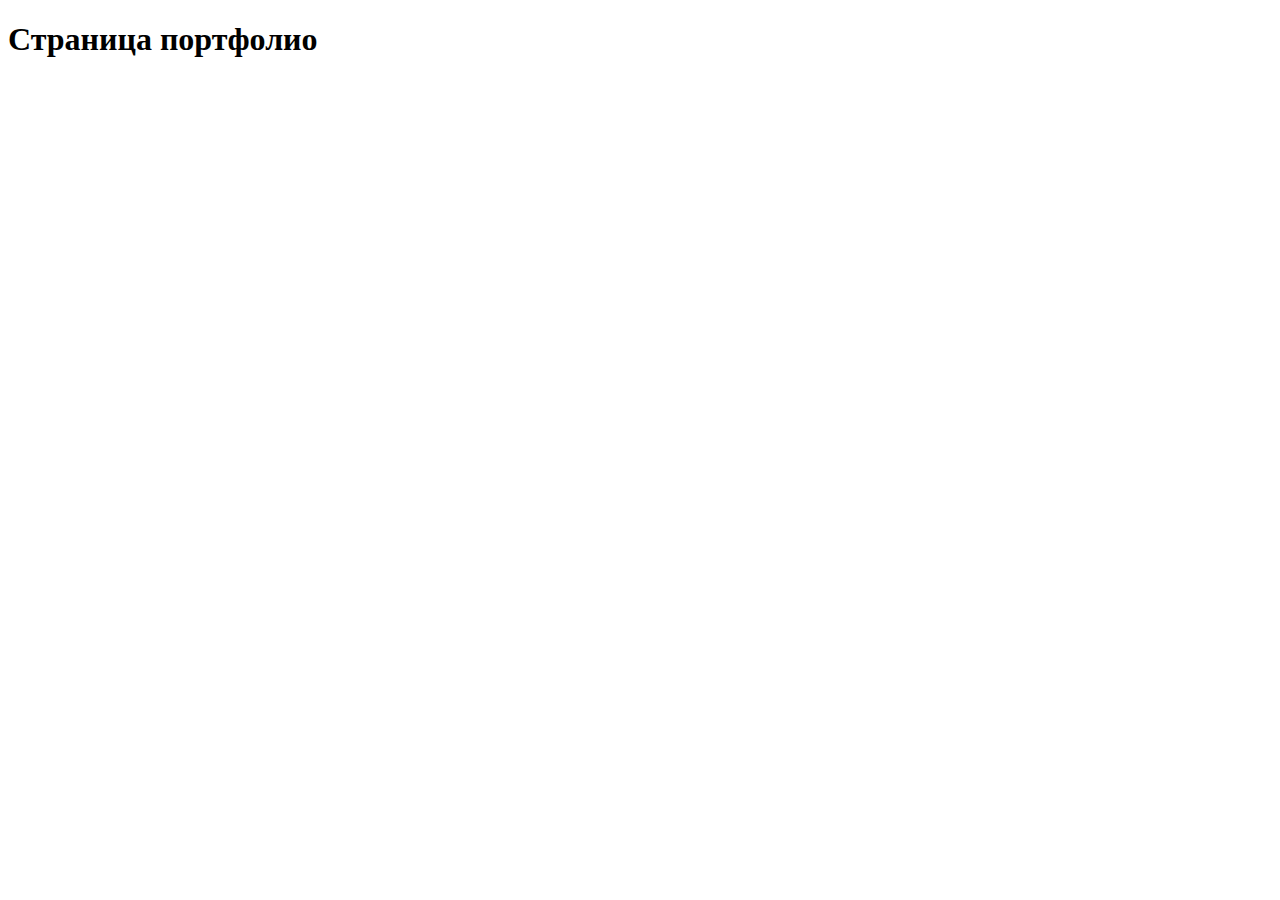
==== portfolio.html @ 4935b3ec "создает portfolio_html и добавляет img" ====
<!DOCTYPE html>
<html lang="en">
<head>
    <meta charset="UTF-8">
    <meta http-equiv="X-UA-Compatible" content="IE=edge">
    <meta name="viewport" content="width=, initial-scale=1.0">
    <title>Document</title>
</head>
<body>
    <h1>Страница портфолио</h1>
</body>
</html>
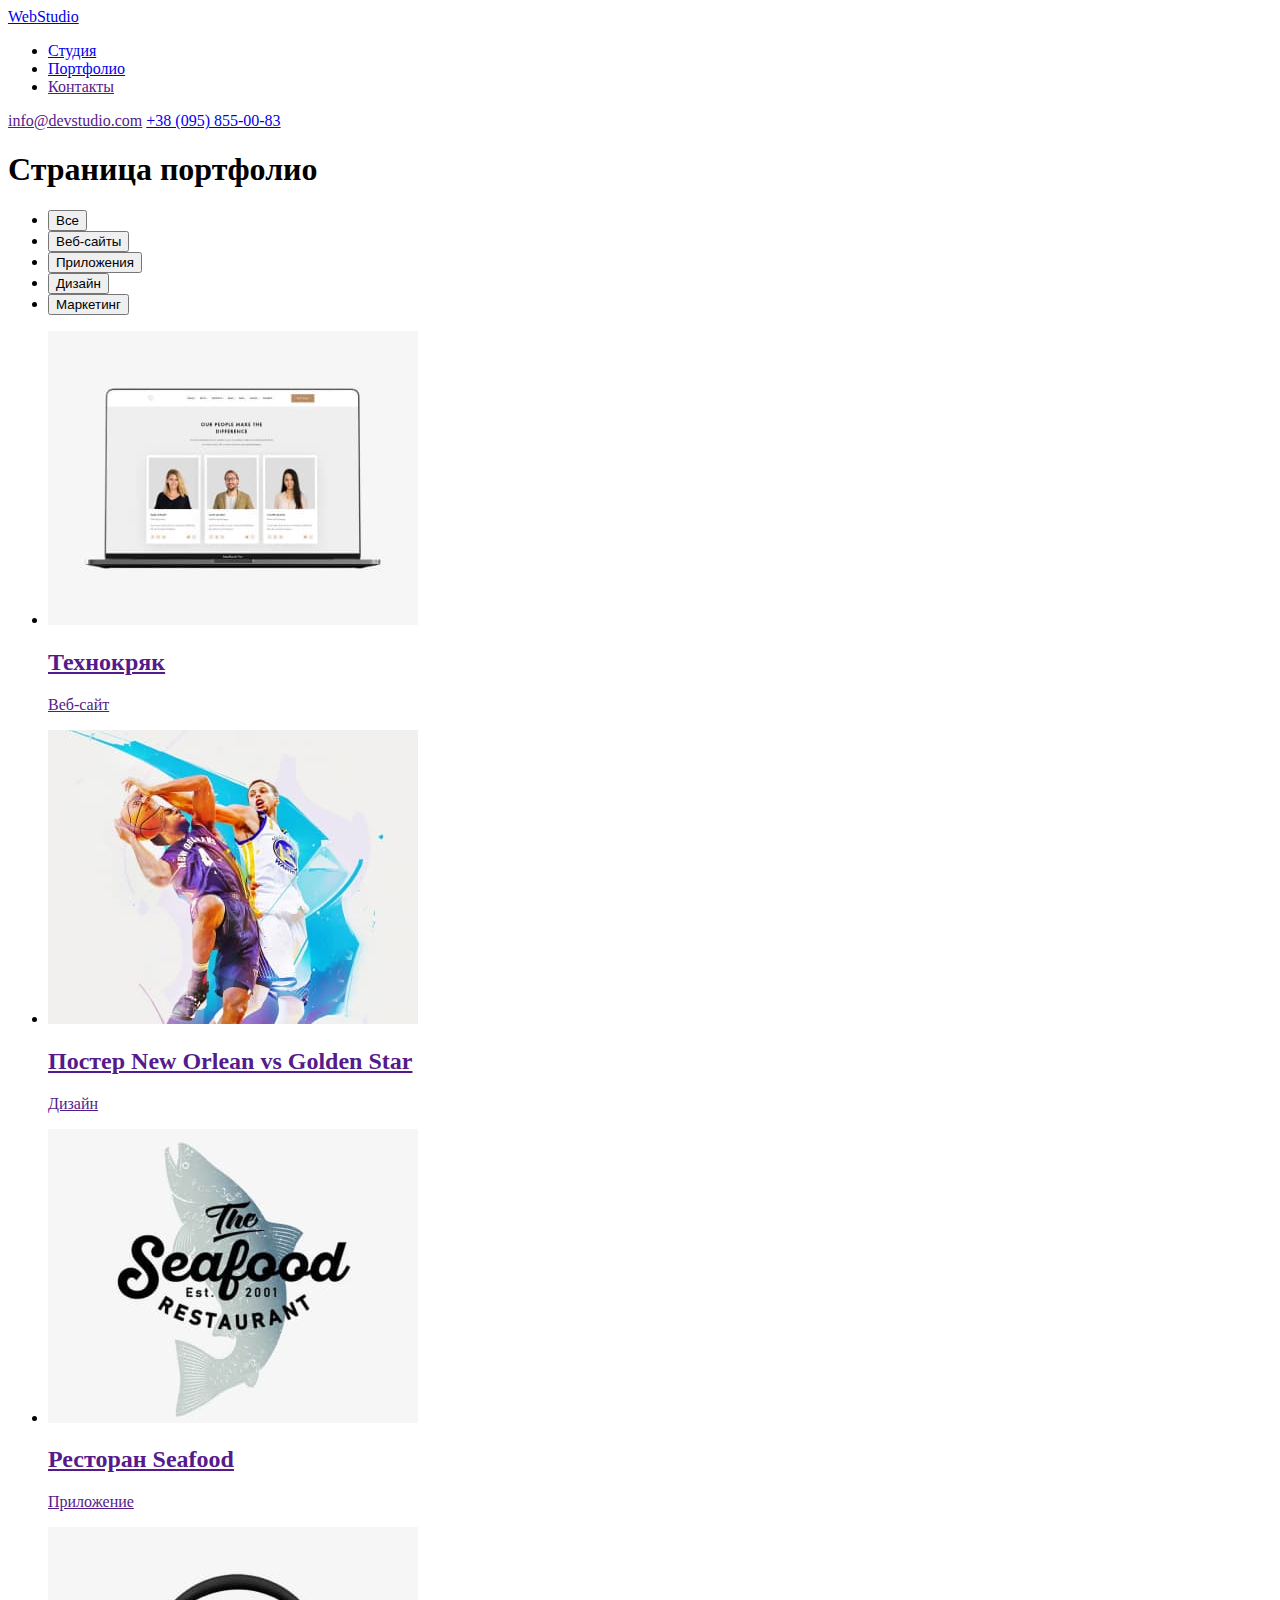
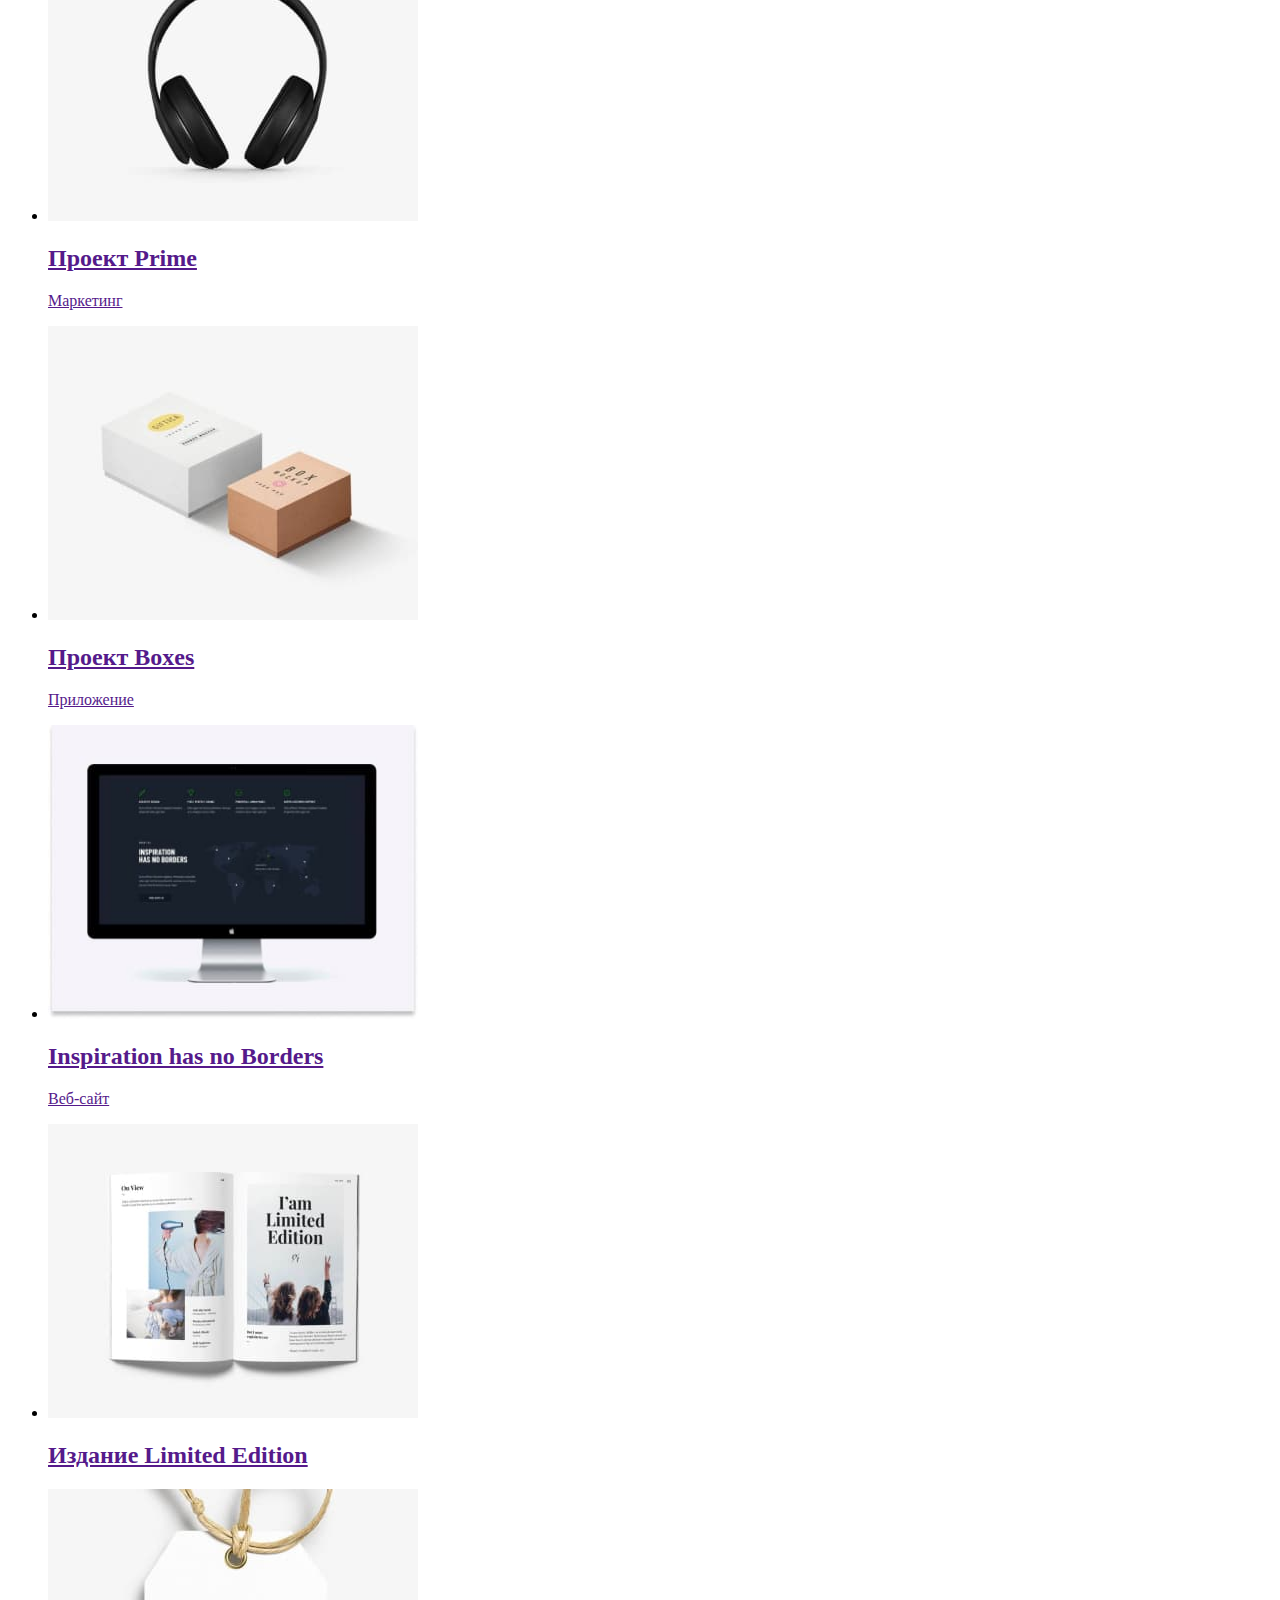
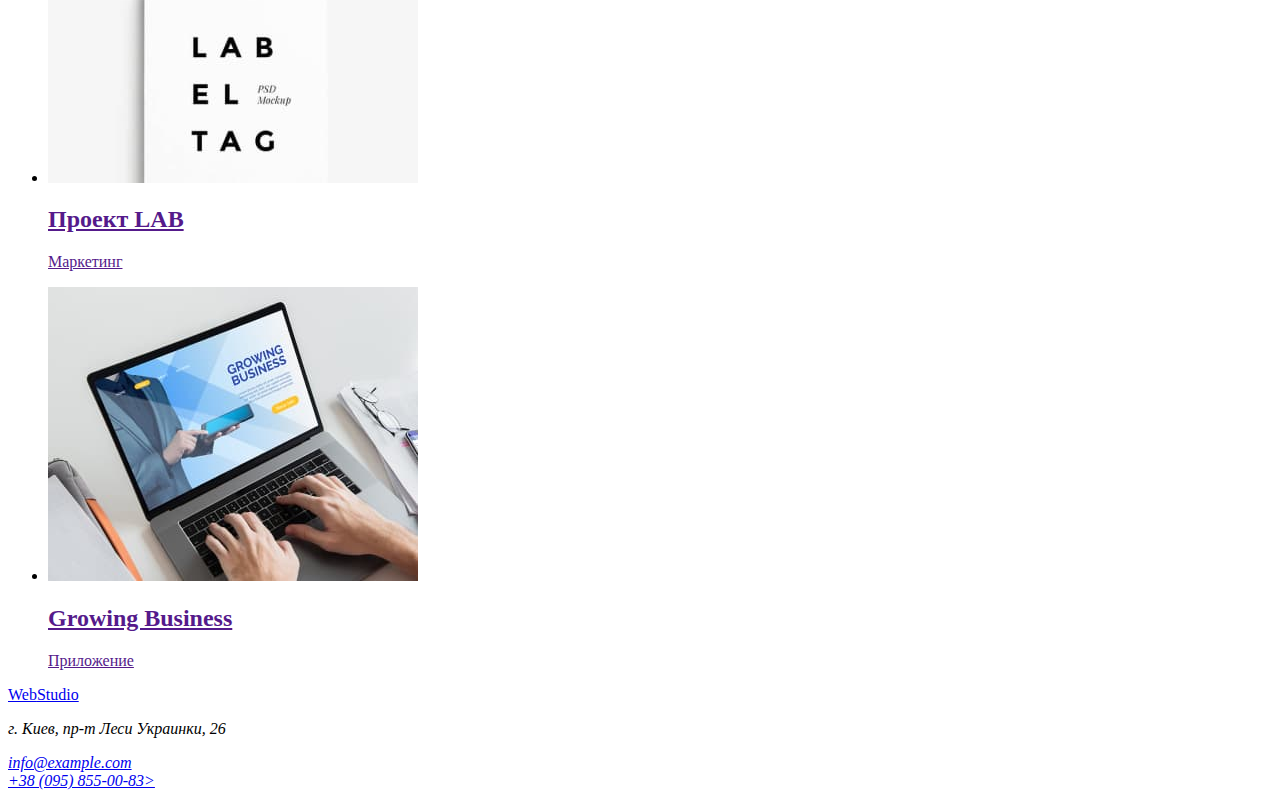
==== commit a251cc7c: "разметка портфолио" ====
--- a/portfolio.html
+++ b/portfolio.html
@@ -4,9 +4,110 @@
     <meta charset="UTF-8">
     <meta http-equiv="X-UA-Compatible" content="IE=edge">
     <meta name="viewport" content="width=, initial-scale=1.0">
-    <title>Document</title>
+    <title>Портфолио студии WebStudio</title>
 </head>
 <body>
+    <header>
+        <nav>
+            <a href="./index.html"> <span class="accent">Web</span>Studio</a>
+           <ul>
+            <li><a href="./index.html">Студия</a></li>
+            <li><a href="./portfolio.html">Портфолио</a></li>
+            <li><a href="">Контакты</a></li>
+           </ul> 
+        </nav>
+        <div>
+            <a href="">info@devstudio.com</a>
+            <a href="tel:+380958550083">+38 (095) 855-00-83</a>
+            </div> 
+    </header>
+
     <h1>Страница портфолио</h1>
+<ul>
+    <li><button>Все</button></li>
+    <li><button>Веб-сайты</button></li>
+    <li><button>Приложения</button></li>
+    <li><button>Дизайн</button></li>
+    <li><button>Маркетинг</button></li>
+</ul>
+
+<ul>
+    <li><a href=""> 
+        <img src="./images/portfolio/tehnokryk.jpeg" 
+        alt="" 
+        width="370" height="294"> 
+        <h2>Технокряк</h2>
+    <p>Веб-сайт</p>
+    <p></p>
+</a></li>
+    <li><a href=""> 
+        <img src="./images/portfolio/New_Orlean.jpeg" alt=""
+        width="370" height="294"> 
+        <h2>Постер New Orlean vs Golden Star</h2>
+    <p>Дизайн</p>
+    <p></p>
+</a></li>
+    <li><a href=""> 
+        <img src="./images/portfolio/seafood.jpeg" alt=""
+        width="370" height="294"> 
+        <h2>Ресторан Seafood</h2>
+    <p>Приложение</p>
+    <p></p>
+</a></li>
+    <li><a href=""> 
+        <img src="./images/portfolio/prime.jpeg" alt=""
+        width="370" height="294"> 
+        <h2>Проект Prime</h2>
+    <p>Маркетинг</p>
+    <p></p>
+</a></li>
+    <li><a href=""> 
+        <img src="./images/portfolio/boxses.jpeg" alt=""
+        width="370" height="294"> 
+        <h2>Проект Boxes</h2>
+    <p>Приложение</p>
+    <p></p>
+</a></li>
+    <li><a href=""> 
+        <img src="./images/portfolio/inspiration.jpeg" alt=""
+        width="370" height="294"> 
+        <h2>Inspiration has no Borders</h2>
+    <p>Веб-сайт</p>
+    <p></p>
+</a></li>
+    <li><a href=""> 
+        <img src="./images/portfolio/Limited_Edition.jpeg" alt=""
+        width="370" height="294"> 
+        <h2>Издание Limited Edition</h2>
+    <p></p>
+    <p></p>
+</a></li>
+    <li><a href=""> 
+        <img src="./images/portfolio/lab.jpeg" alt=""
+        width="370" height="294"> 
+        <h2>Проект LAB</h2>
+    <p>Маркетинг</p>
+    <p></p>
+</a></li>
+    <li><a href=""> 
+        <img src="./images/portfolio/Growing_Busines.jpeg" alt=""
+        width="370" height="294"> 
+        <h2>Growing Business</h2>
+    <p>Приложение</p>
+    <p></p>
+</a></li>
+</ul>
+
+    <!--Футер с адресным блоком-->
+<footer>
+    <div>
+    <a href="./index.html"><span class="accent"> Web</span>Studio</a>
+    <address>
+        <p>г. Киев, пр-т Леси Украинки, 26 <br></p>
+    <a href="mailto:info@example.com">info@example.com</a> <br>
+    <a href="tel:+380958550083">+38 (095) 855-00-83></a>
+</address>
+</div>
+</footer>
 </body>
 </html>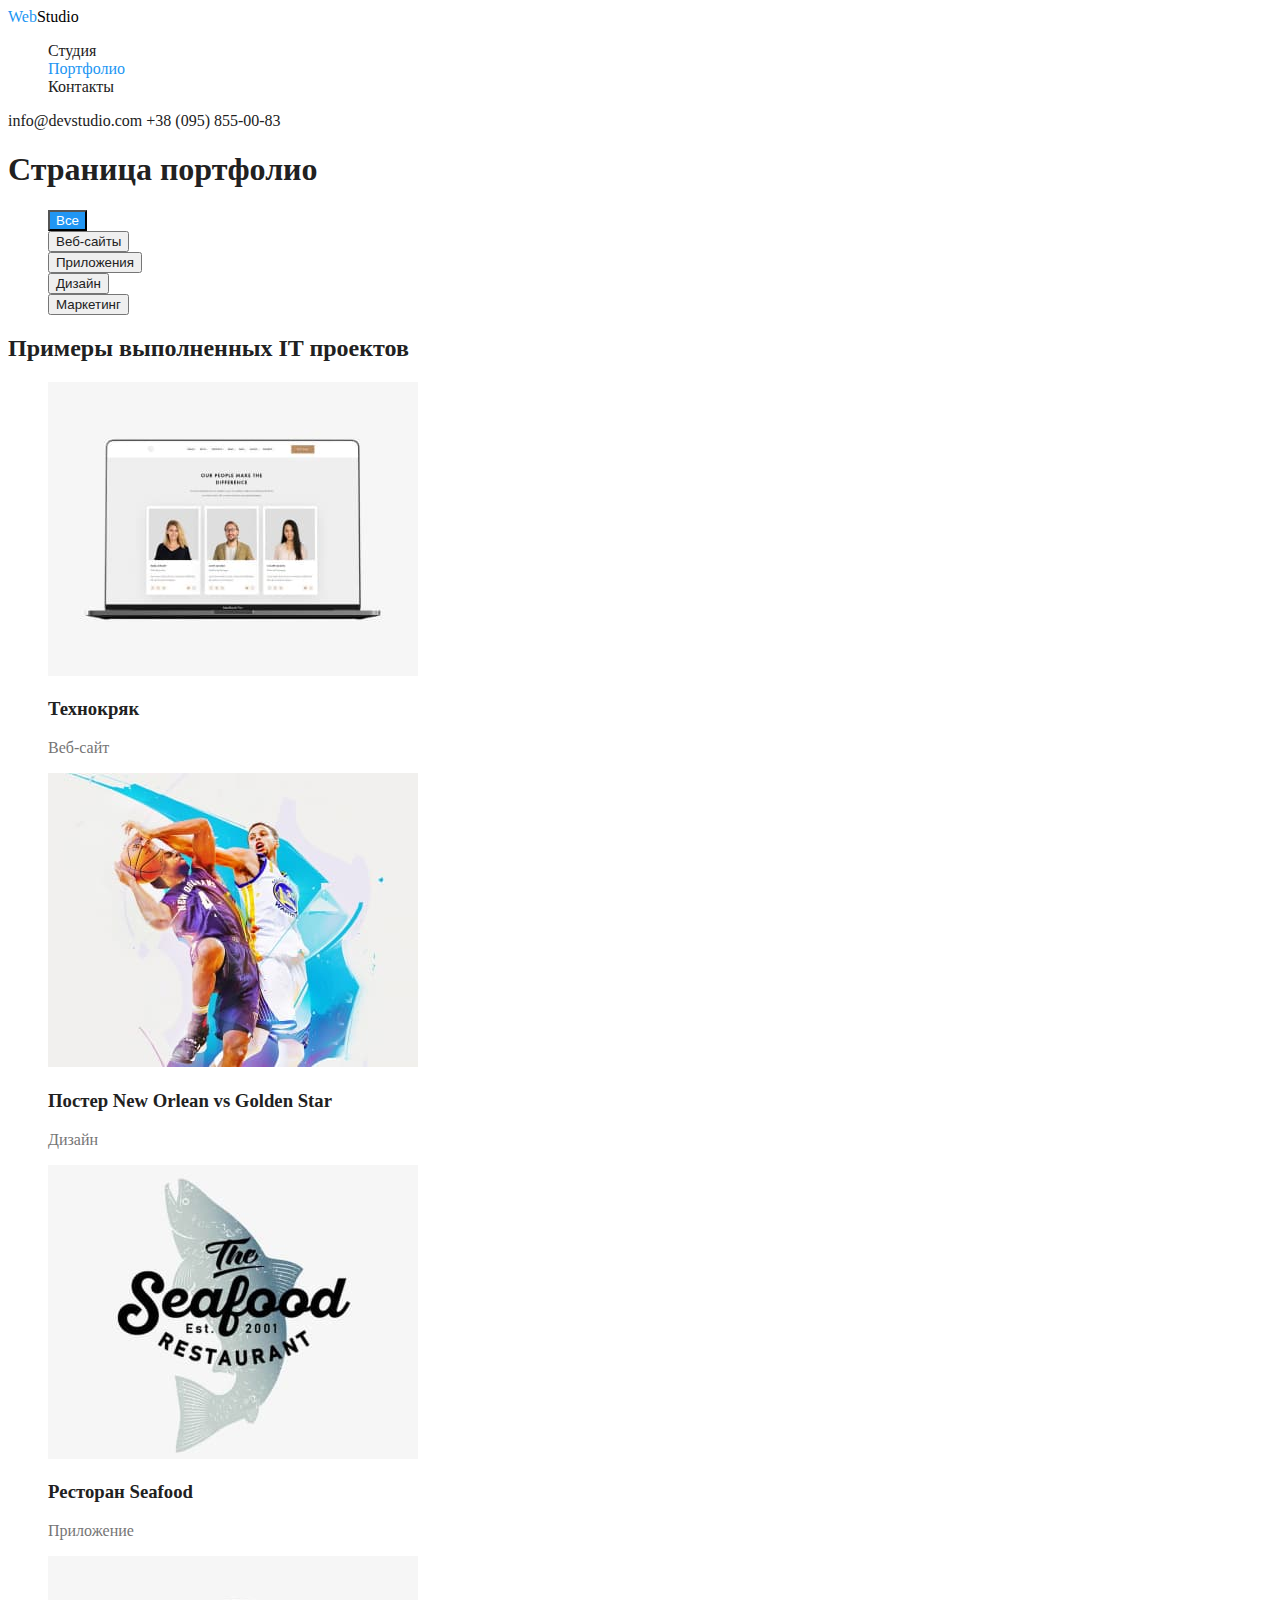
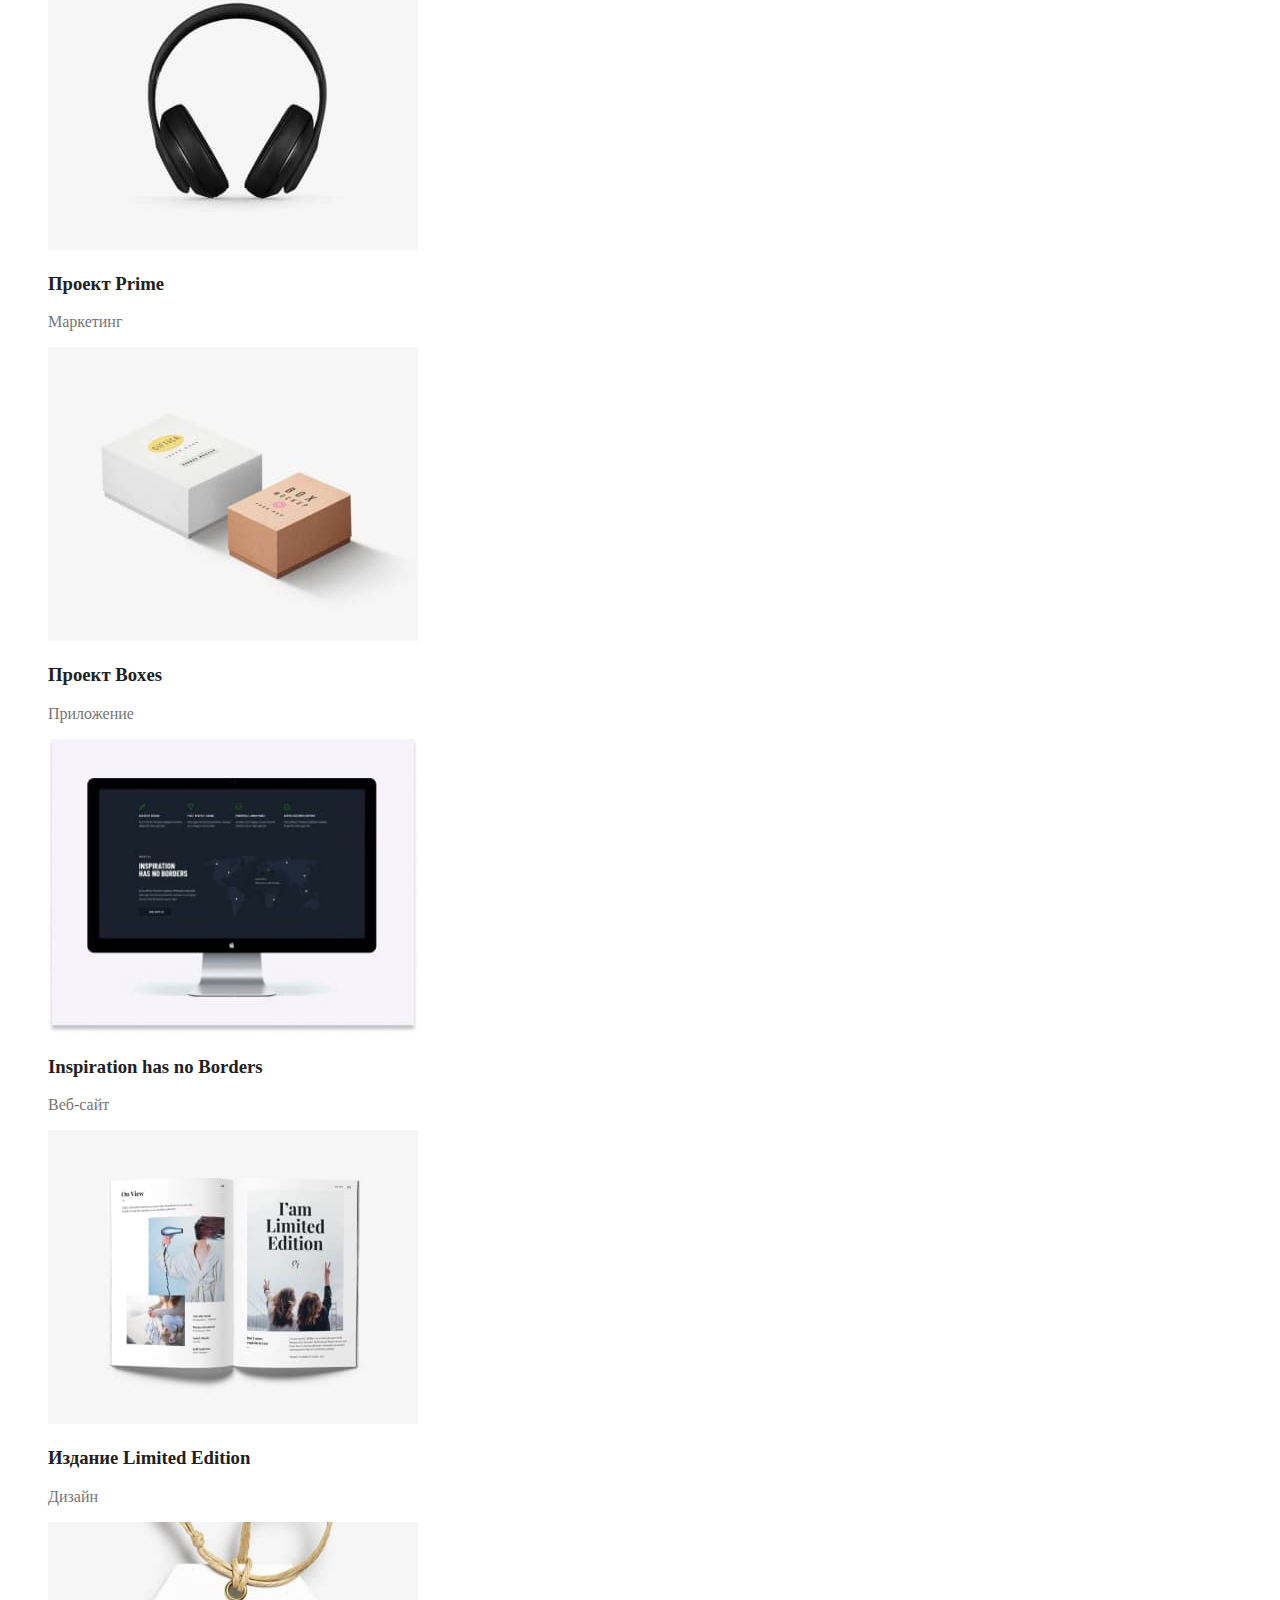
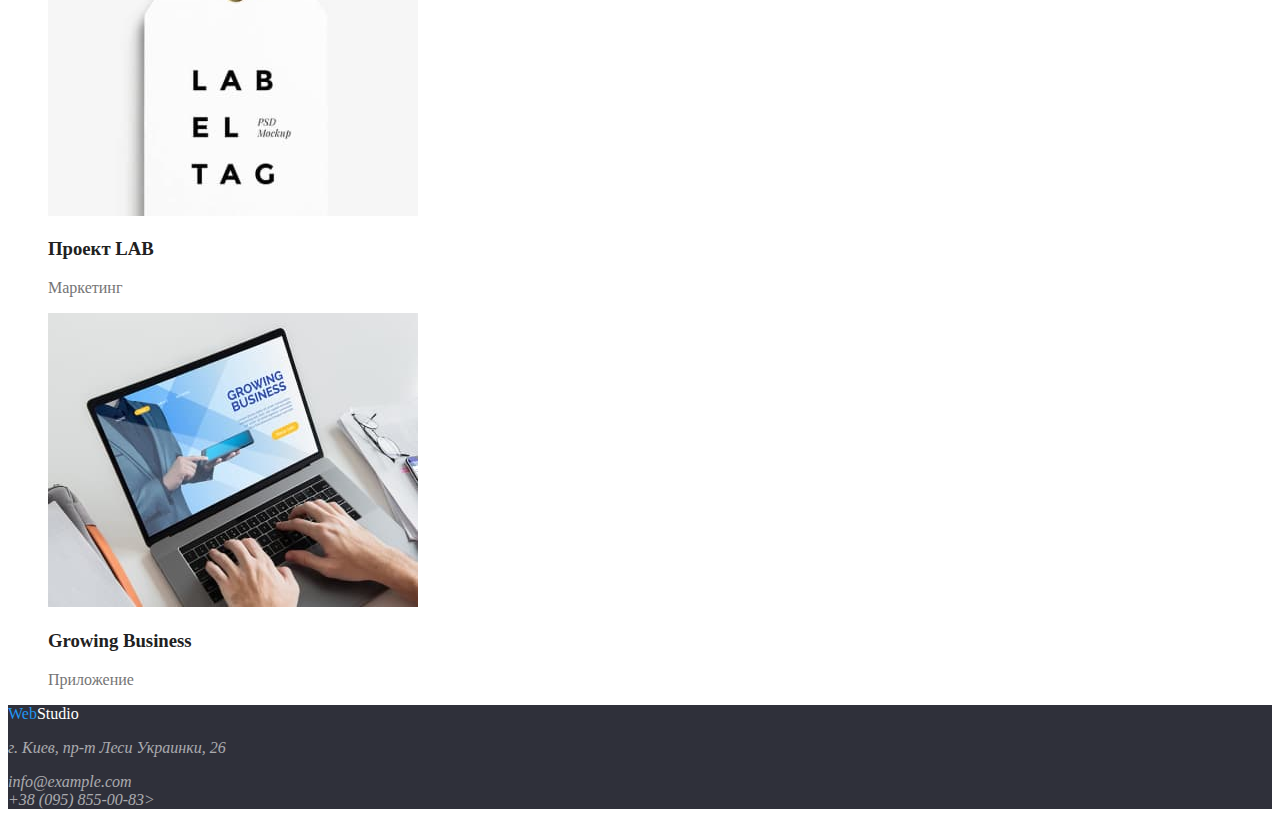
==== commit d4e55133: "Классы и цвет" ====
--- a/portfolio.html
+++ b/portfolio.html
@@ -5,107 +5,108 @@
     <meta http-equiv="X-UA-Compatible" content="IE=edge">
     <meta name="viewport" content="width=, initial-scale=1.0">
     <title>Портфолио студии WebStudio</title>
+    <link rel="stylesheet" href="./css/styles.css">
 </head>
 <body>
-    <header>
-        <nav>
-            <a href="./index.html"> <span class="accent">Web</span>Studio</a>
-           <ul>
-            <li><a href="./index.html">Студия</a></li>
-            <li><a href="./portfolio.html">Портфолио</a></li>
-            <li><a href="">Контакты</a></li>
+    <header class="page-hader">
+        <nav class="site-nav">
+            <a href="./index.html" class="logo"> <span>Web</span>Studio</a>
+           <ul class="site-nav list">
+            <li><a href="./index.html" class="link">Студия</a></li>
+            <li><a href="./portfolio.html" class="link current">Портфолио</a></li>
+            <li><a href="" class="link">Контакты</a></li>
            </ul> 
         </nav>
-        <div>
-            <a href="">info@devstudio.com</a>
-            <a href="tel:+380958550083">+38 (095) 855-00-83</a>
+        <div class="address-nav">
+            <a href="" class="link">info@devstudio.com</a>
+            <a href="tel:+380958550083" class="link">+38 (095) 855-00-83</a>
             </div> 
     </header>
-
+<section class="section">
     <h1>Страница портфолио</h1>
-<ul>
-    <li><button>Все</button></li>
-    <li><button>Веб-сайты</button></li>
-    <li><button>Приложения</button></li>
-    <li><button>Дизайн</button></li>
-    <li><button>Маркетинг</button></li>
+<ul class="filter list">
+    <li><button class="button primary">Все</button></li>
+    <li><button class="button">Веб-сайты</button></li>
+    <li><button class="button">Приложения</button></li>
+    <li><button class="button">Дизайн</button></li>
+    <li><button class="button">Маркетинг</button></li>
 </ul>
-
-<ul>
+<h2>Примеры выполненных IT проектов</h2>
+<ul class="portfolio list">
     <li><a href=""> 
         <img src="./images/portfolio/tehnokryk.jpeg" 
         alt="" 
         width="370" height="294"> 
-        <h2>Технокряк</h2>
+        <h3>Технокряк</h3>
     <p>Веб-сайт</p>
     <p></p>
 </a></li>
     <li><a href=""> 
         <img src="./images/portfolio/New_Orlean.jpeg" alt=""
         width="370" height="294"> 
-        <h2>Постер New Orlean vs Golden Star</h2>
+        <h3>Постер New Orlean vs Golden Star</h3>
     <p>Дизайн</p>
     <p></p>
 </a></li>
     <li><a href=""> 
         <img src="./images/portfolio/seafood.jpeg" alt=""
         width="370" height="294"> 
-        <h2>Ресторан Seafood</h2>
+        <h3>Ресторан Seafood</h3>
     <p>Приложение</p>
     <p></p>
 </a></li>
     <li><a href=""> 
         <img src="./images/portfolio/prime.jpeg" alt=""
         width="370" height="294"> 
-        <h2>Проект Prime</h2>
+        <h3>Проект Prime</h3>
     <p>Маркетинг</p>
     <p></p>
 </a></li>
     <li><a href=""> 
         <img src="./images/portfolio/boxses.jpeg" alt=""
         width="370" height="294"> 
-        <h2>Проект Boxes</h2>
+        <h3>Проект Boxes</h3>
     <p>Приложение</p>
     <p></p>
 </a></li>
     <li><a href=""> 
         <img src="./images/portfolio/inspiration.jpeg" alt=""
         width="370" height="294"> 
-        <h2>Inspiration has no Borders</h2>
+        <h3>Inspiration has no Borders</h3>
     <p>Веб-сайт</p>
     <p></p>
 </a></li>
     <li><a href=""> 
         <img src="./images/portfolio/Limited_Edition.jpeg" alt=""
         width="370" height="294"> 
-        <h2>Издание Limited Edition</h2>
-    <p></p>
+        <h3>Издание Limited Edition</h3>
+    <p>Дизайн</p>
     <p></p>
 </a></li>
     <li><a href=""> 
         <img src="./images/portfolio/lab.jpeg" alt=""
         width="370" height="294"> 
-        <h2>Проект LAB</h2>
+        <h3>Проект LAB</h3>
     <p>Маркетинг</p>
     <p></p>
 </a></li>
     <li><a href=""> 
         <img src="./images/portfolio/Growing_Busines.jpeg" alt=""
         width="370" height="294"> 
-        <h2>Growing Business</h2>
+        <h3>Growing Business</h3>
     <p>Приложение</p>
     <p></p>
 </a></li>
 </ul>
-
+</section>
     <!--Футер с адресным блоком-->
-<footer>
+<footer class="page-footer">
     <div>
-    <a href="./index.html"><span class="accent"> Web</span>Studio</a>
-    <address>
-        <p>г. Киев, пр-т Леси Украинки, 26 <br></p>
-    <a href="mailto:info@example.com">info@example.com</a> <br>
-    <a href="tel:+380958550083">+38 (095) 855-00-83></a>
+    <a href="./index.html" class="revers-logo"><span> Web</span>Studio</a>
+    <address class="address-footer">
+        <p class="footer-link">г. Киев, пр-т Леси Украинки, 26 <br></p>
+    <a href="mailto:info@example.com" class="footer-link">info@example.com</a> <br>
+    <a href="tel:+380958550083" class="footer-link">+38 (095) 855-00-83></a>
 </address>
 </div>
 </footer>
--- a/css/styles.css
+++ b/css/styles.css
@@ -0,0 +1,114 @@
+/*Стили цвета*/
+
+:root {
+    --secondary-text-color: #757575;
+    --primary-text-color: #212121;
+    --transparent-text: rgba(255, 255, 255, 0.6);
+    --accent-color: #2196F3;
+    --logo-text-color: #000000;
+    --primary-white-color: #ffffff;
+    --background-color: #2F303A;
+    --background-color-secondsry: #F5F4FA;
+  }
+
+body {
+    background-color: var(--primary-white-color);
+    color: var(--primary-text-color);
+  }
+
+  .logo {
+    color: var(--logo-text-color);
+  }
+  
+  .revers-logo {
+    color: var(--primary-white-color);
+    background-color: var(--background-color);
+  }
+
+  .logo:hover {
+    color: var(--accent-color);
+  }
+
+  .logo span {color: var(--accent-color);}
+  .revers-logo span {color: var(--accent-color);}
+
+/*Site-nav* *address-nav*/
+
+.site-nav .link:hover, 
+.site-nav .link:focus,
+.address-nav .link:hover,
+.address-nav .link:focus{
+color: var(--accent-color);
+}
+
+.site-nav .link.current,
+.address-nav .link.current{
+    color: var(--accent-color);  
+}
+
+.site-nav .link,
+.address-nav .link
+  {color: var(--primary-text-color);}
+  
+/*Футер*/
+.page-footer {
+    background-color: var(--background-color);
+}
+.footer-link {
+    color: var( --transparent-text);
+}
+
+/* Формат списков и ссылок */
+.list {list-style: none;}
+a {text-decoration: none;}
+
+/*Секция Герой*/
+.hero {
+    background-color: var(--background-color);
+}
+.hero-title {
+    color: var(--primary-white-color);
+    text-transform: uppercase;
+}
+
+/*Button*/
+.button.primary {
+    color: var(--primary-white-color);
+    background-color: var(--accent-color);
+}
+
+.button {
+    color: var(--background-color-secondsry);
+    color: var(--primary-text-color);
+}
+
+.button :hover,
+.button :focus,
+.button :active {
+    color: var(--primary-white-color);
+    background-color: var(--accent-color);
+}
+
+/*Секции*/
+.section-title {
+    color: var(--primary-text-color);
+  }
+  
+.benefits-list h3 {
+    color: var(--primary-text-color);
+    text-transform: uppercase;
+}
+.benefits-list p {
+    color: var(--secondary-text-color);
+}
+
+.section h3 {
+color: var(--primary-text-color);
+}
+.section p {
+color: var(--secondary-text-color);
+}
+
+.section a:hover {
+    background-color: var(--background-color-secondsry);
+}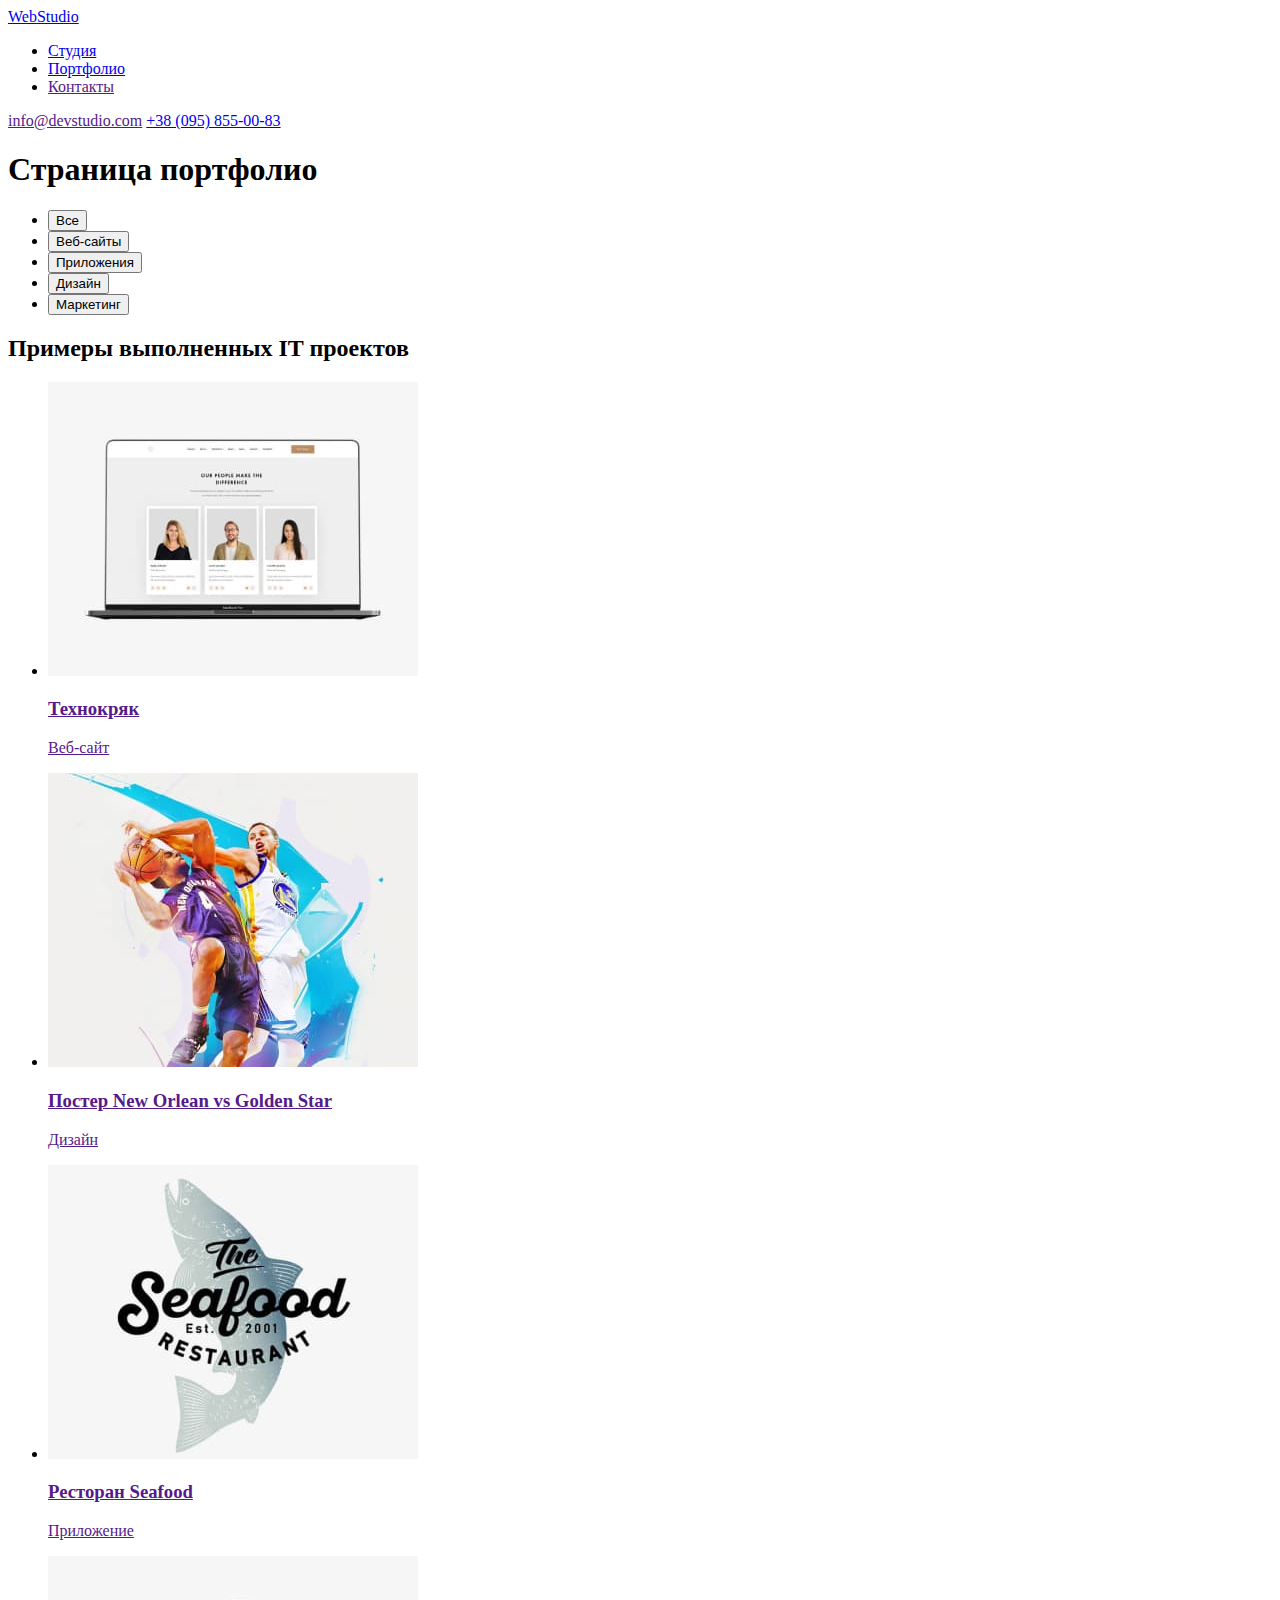
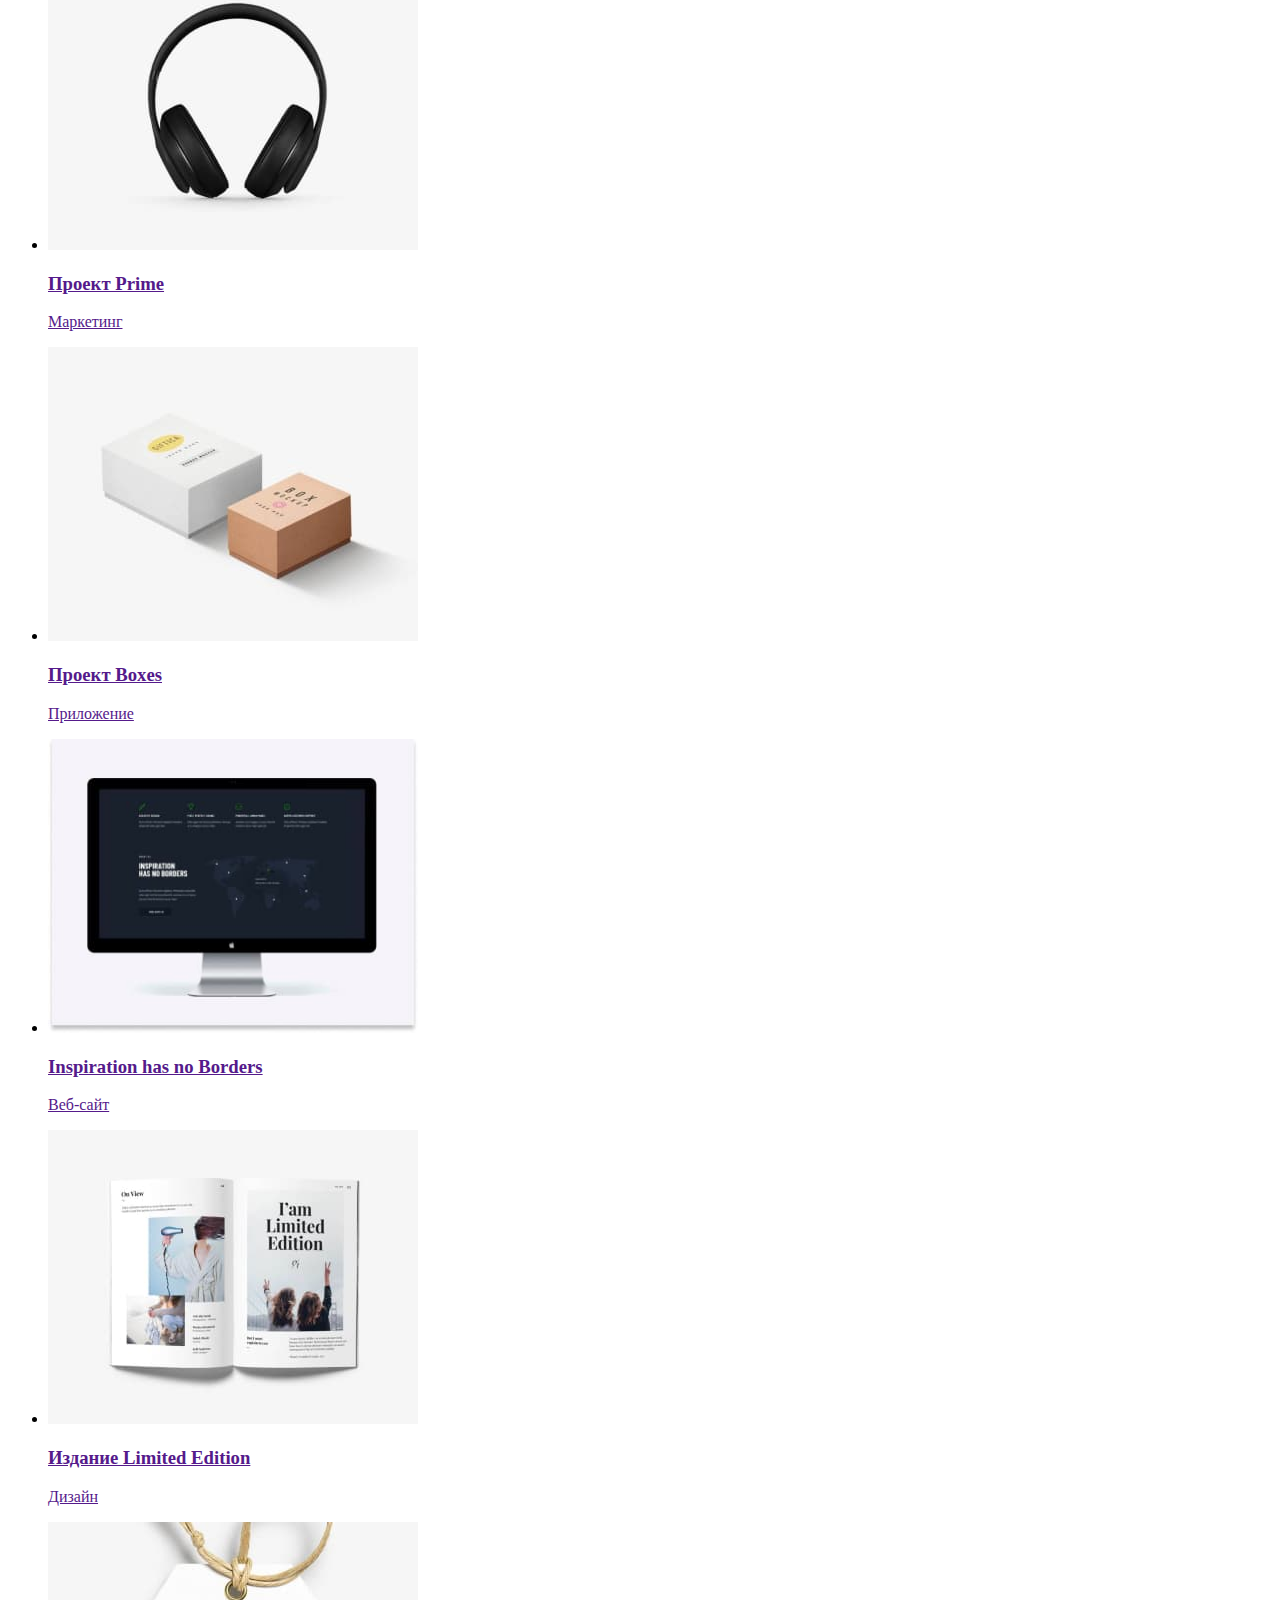
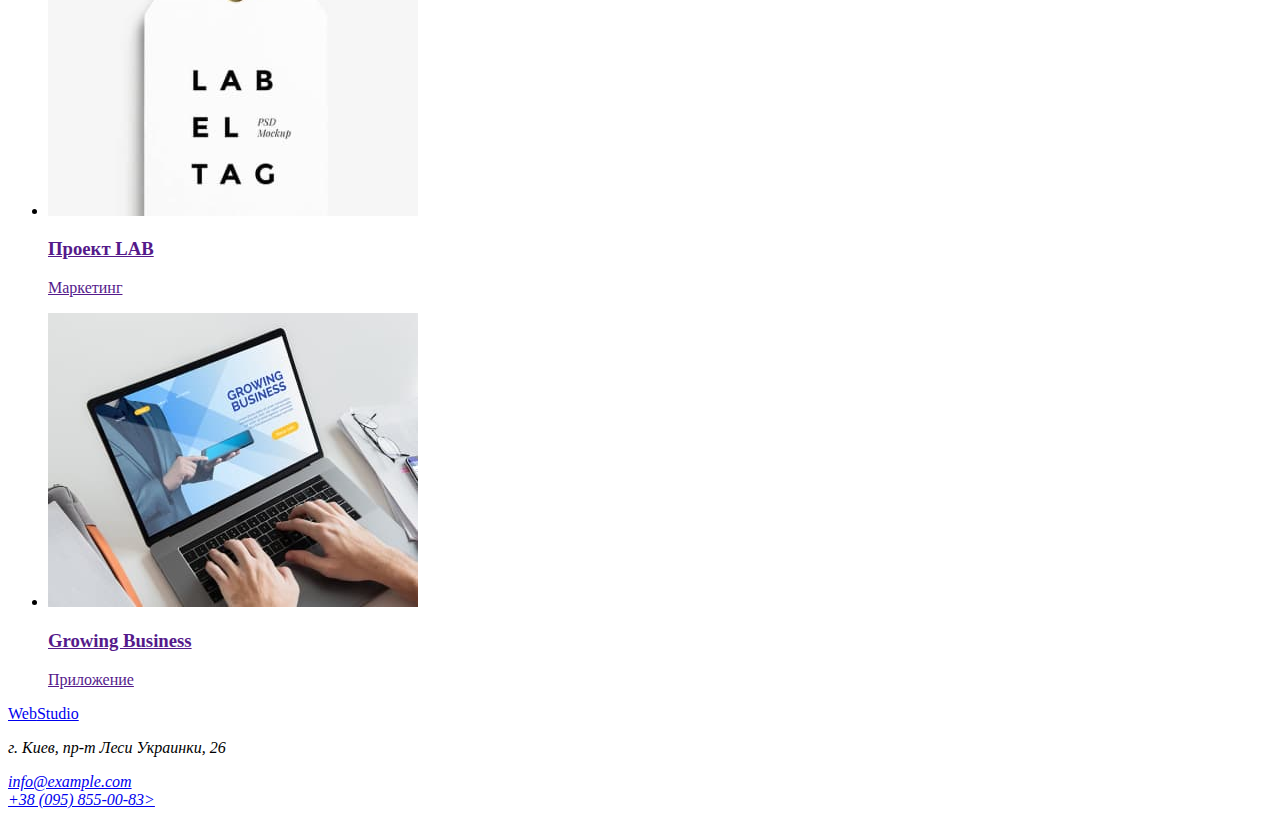
==== commit 0453932c: "подключила шрифты" ====
--- a/portfolio.html
+++ b/portfolio.html
@@ -5,7 +5,9 @@
     <meta http-equiv="X-UA-Compatible" content="IE=edge">
     <meta name="viewport" content="width=, initial-scale=1.0">
     <title>Портфолио студии WebStudio</title>
-    <link rel="stylesheet" href="./css/styles.css">
+    <link 
+    href="https://fonts.googleapis.com/css2?family=Raleway:wght@700&family=Roboto:wght@400;500;700;900&display=swap"
+    rel="stylesheet" href="./css/styles.css">
 </head>
 <body>
     <header class="page-hader">
@@ -22,6 +24,7 @@
             <a href="tel:+380958550083" class="link">+38 (095) 855-00-83</a>
             </div> 
     </header>
+<main>
 <section class="section">
     <h1>Страница портфолио</h1>
 <ul class="filter list">
@@ -99,6 +102,7 @@
 </a></li>
 </ul>
 </section>
+</main>
     <!--Футер с адресным блоком-->
 <footer class="page-footer">
     <div>
--- a/css/styles.css
+++ b/css/styles.css
@@ -8,16 +8,19 @@
     --logo-text-color: #000000;
     --primary-white-color: #ffffff;
     --background-color: #2F303A;
-    --background-color-secondsry: #F5F4FA;
+    --background-color-secondary: #F5F4FA;
   }
 
 body {
     background-color: var(--primary-white-color);
     color: var(--primary-text-color);
+
+    font-family: Roboto, sans-serif;
   }
 
   .logo {
     color: var(--logo-text-color);
+    font-family: Raleway,sans-serif;
   }
   
   .revers-logo {
@@ -78,8 +81,8 @@
 }
 
 .button {
-    color: var(--background-color-secondsry);
     color: var(--primary-text-color);
+    background-color: var(--background-color-secondary);
 }
 
 .button :hover,
@@ -109,6 +112,6 @@
 color: var(--secondary-text-color);
 }
 
-.section a:hover {
+/*.section a:hover {
     background-color: var(--background-color-secondsry);
-}+}*/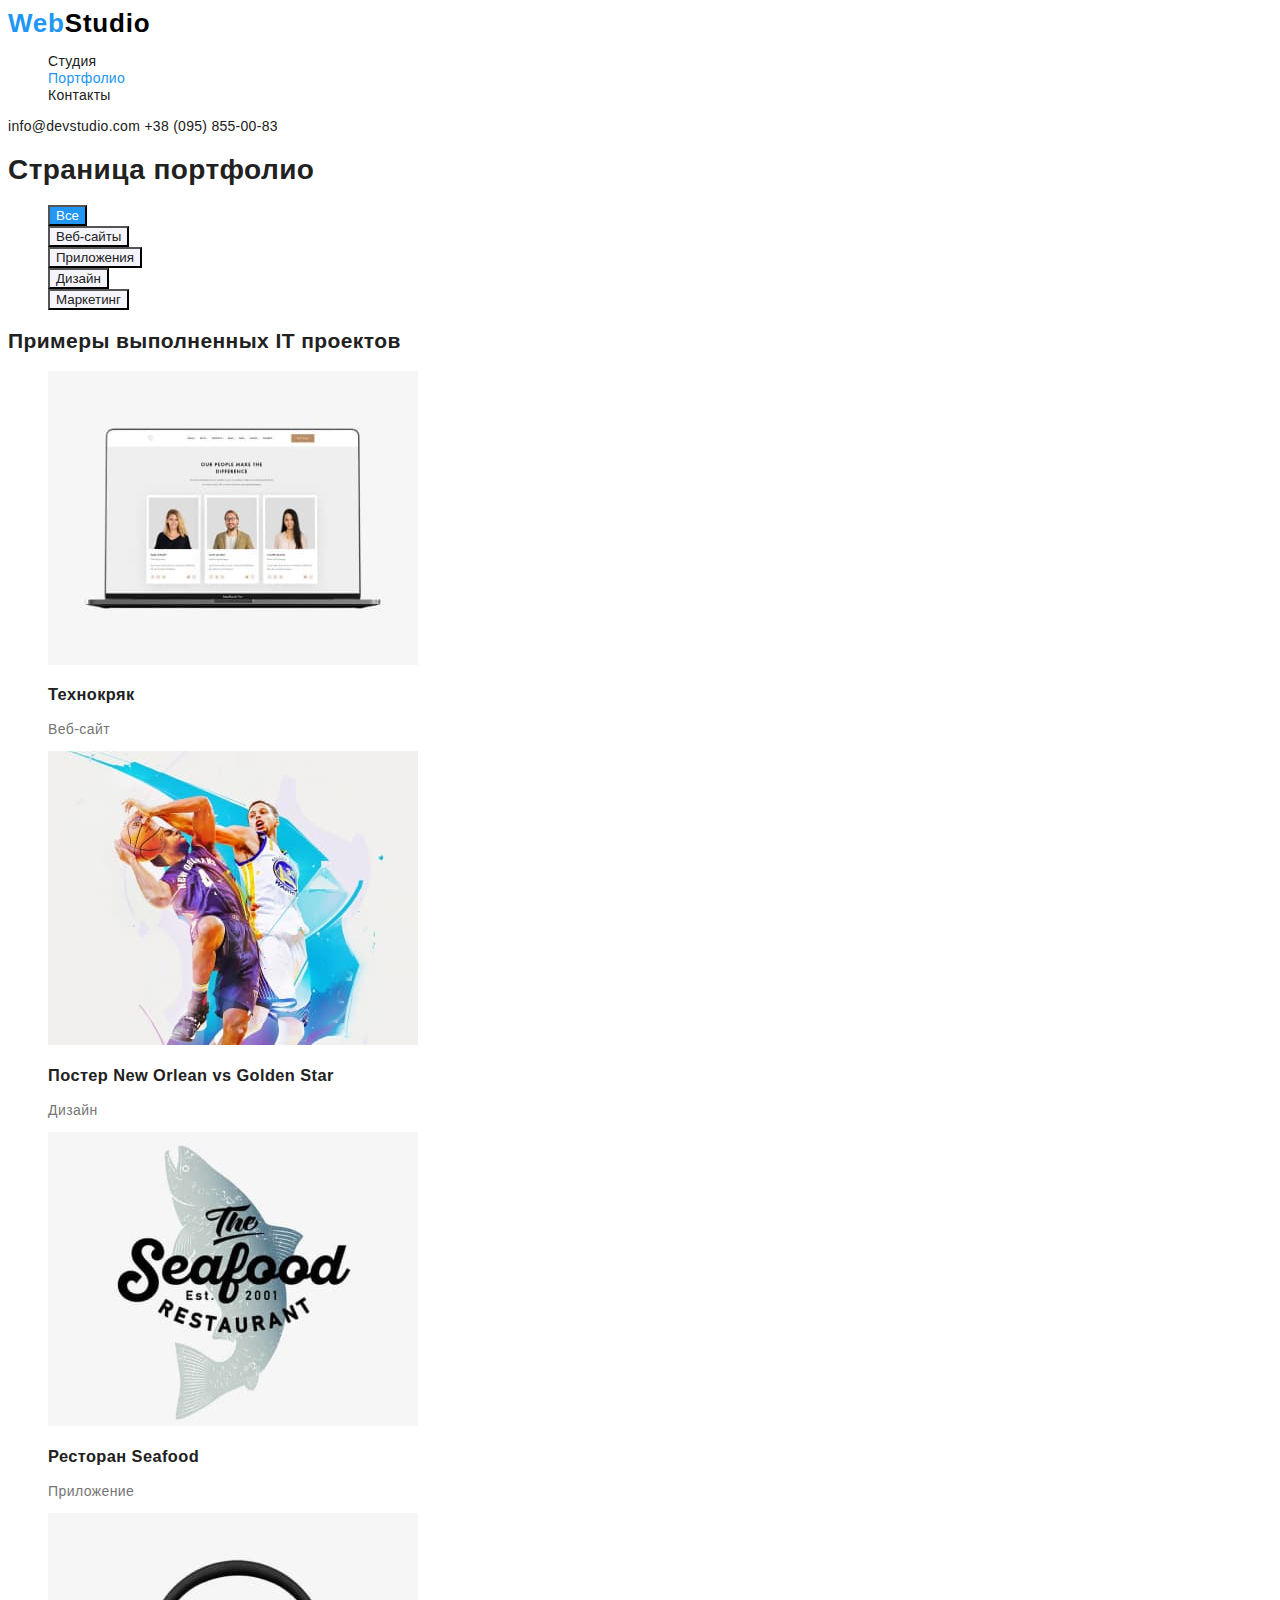
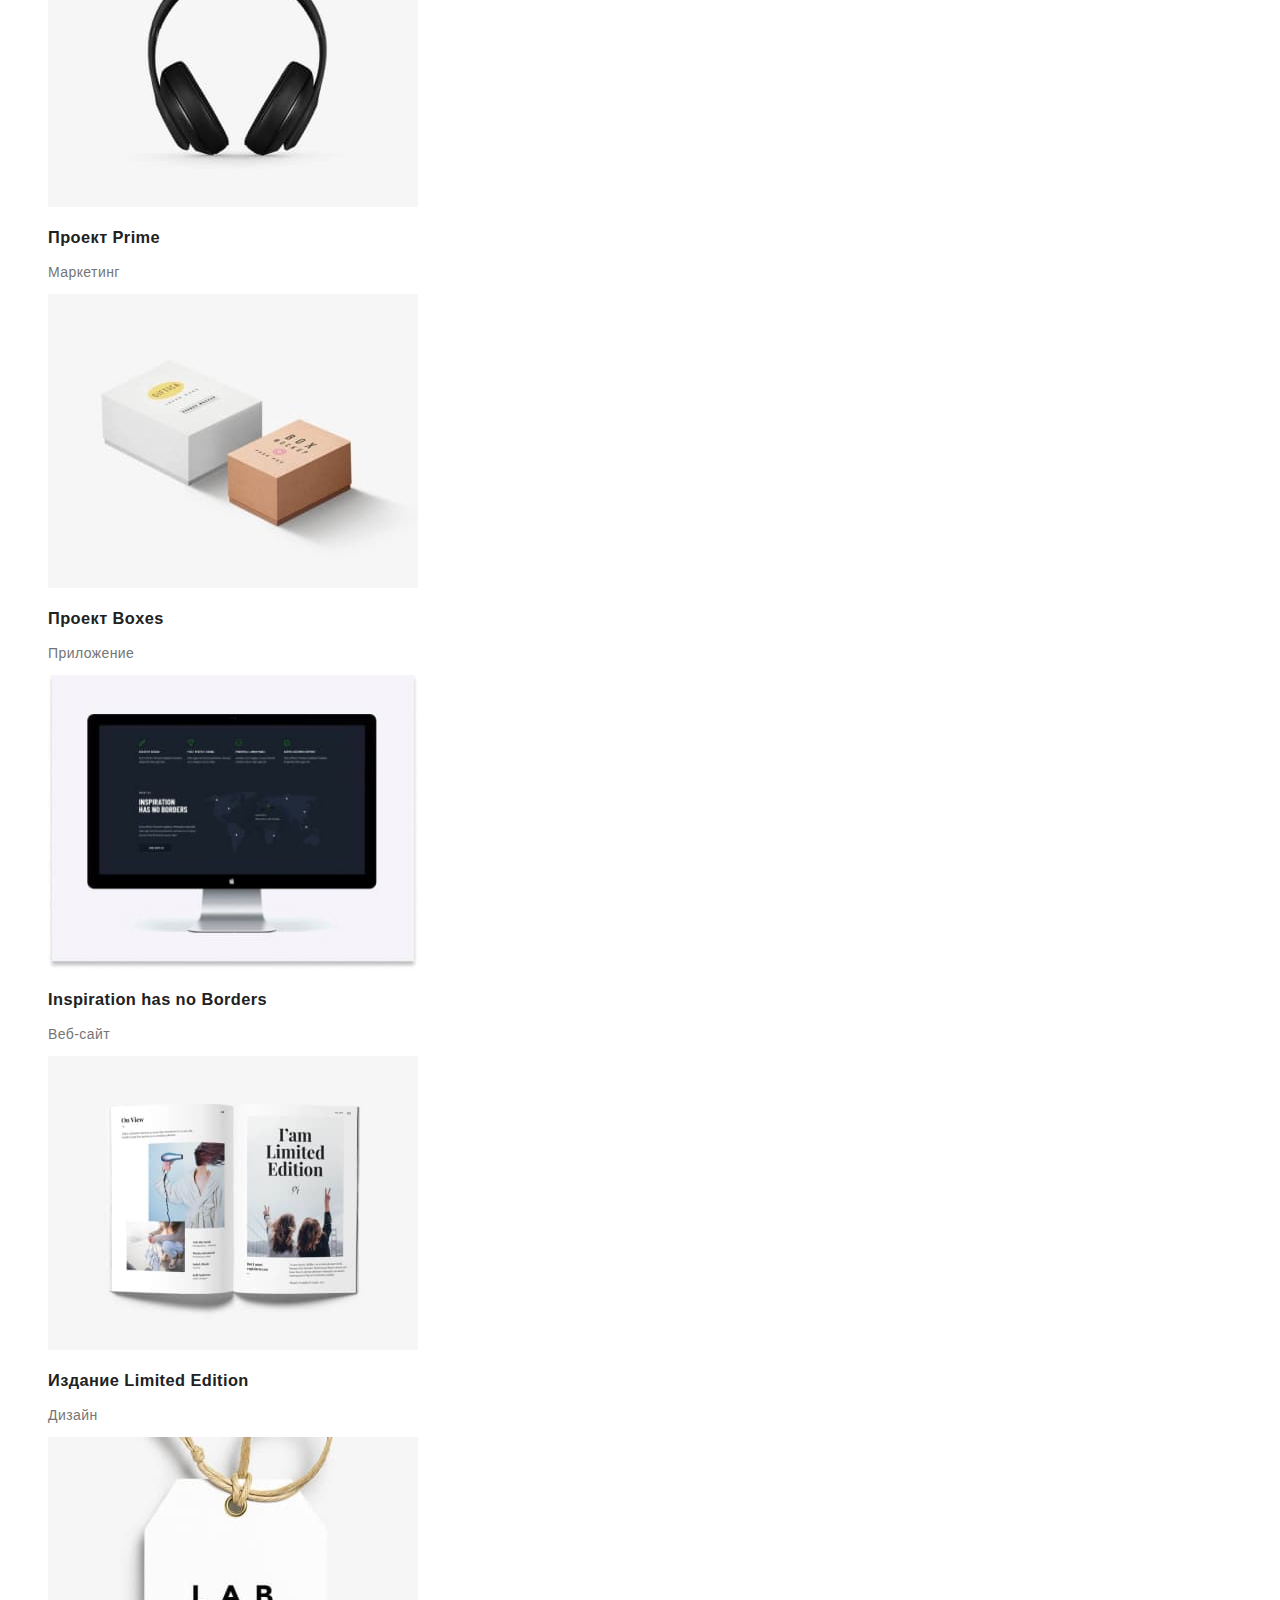
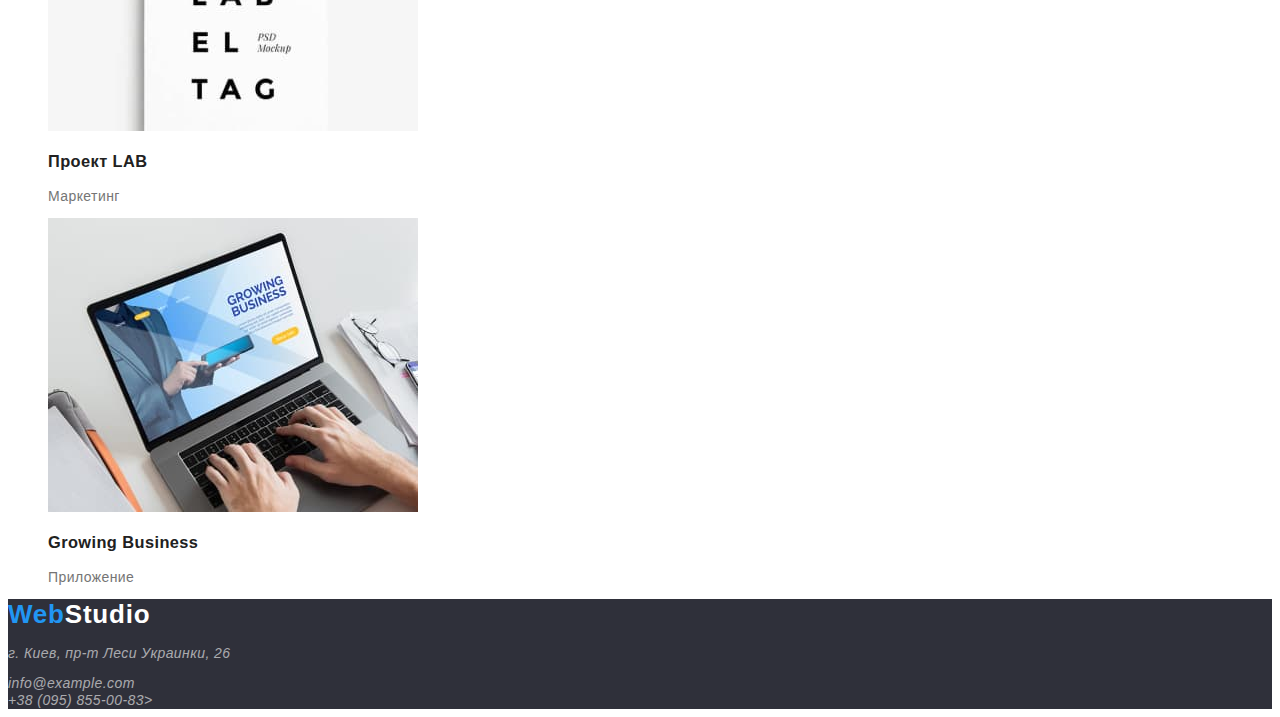
==== commit de468e4a: "шрифты в навигации" ====
--- a/portfolio.html
+++ b/portfolio.html
@@ -6,7 +6,6 @@
     <meta name="viewport" content="width=, initial-scale=1.0">
     <title>Портфолио студии WebStudio</title>
     <link 
-    href="https://fonts.googleapis.com/css2?family=Raleway:wght@700&family=Roboto:wght@400;500;700;900&display=swap"
     rel="stylesheet" href="./css/styles.css">
 </head>
 <body>
--- a/css/styles.css
+++ b/css/styles.css
@@ -16,16 +16,29 @@
     color: var(--primary-text-color);
 
     font-family: Roboto, sans-serif;
+    letter-spacing: 0.03em;
+    font-size: 14px;
+    line-height: 1.2;
   }
 
   .logo {
     color: var(--logo-text-color);
     font-family: Raleway,sans-serif;
+    font-weight: 700;
+    letter-spacing: 0.03em;
+    font-size: 26px;
+    line-height: 1.2;
+
   }
   
   .revers-logo {
     color: var(--primary-white-color);
     background-color: var(--background-color);
+    font-family: Raleway,sans-serif;
+    font-weight: 700;
+    letter-spacing: 0.03em;
+    font-size: 26px;
+    line-height: 1.2;
   }
 
   .logo:hover {
@@ -36,7 +49,13 @@
   .revers-logo span {color: var(--accent-color);}
 
 /*Site-nav* *address-nav*/
-
+.site-nav .link,
+.address-nav .link
+{color: var(--primary-text-color);
+font-weight: 500;
+letter-spacing: 0.02em;
+}
+  
 .site-nav .link:hover, 
 .site-nav .link:focus,
 .address-nav .link:hover,
@@ -49,10 +68,7 @@
     color: var(--accent-color);  
 }
 
-.site-nav .link,
-.address-nav .link
-  {color: var(--primary-text-color);}
-  
+
 /*Футер*/
 .page-footer {
     background-color: var(--background-color);
@@ -72,6 +88,10 @@
 .hero-title {
     color: var(--primary-white-color);
     text-transform: uppercase;
+    font-size: 44;
+    font-weight: 900;
+    line-height: 1.4;
+    letter-spacing: 0,06em;
 }
 
 /*Button*/
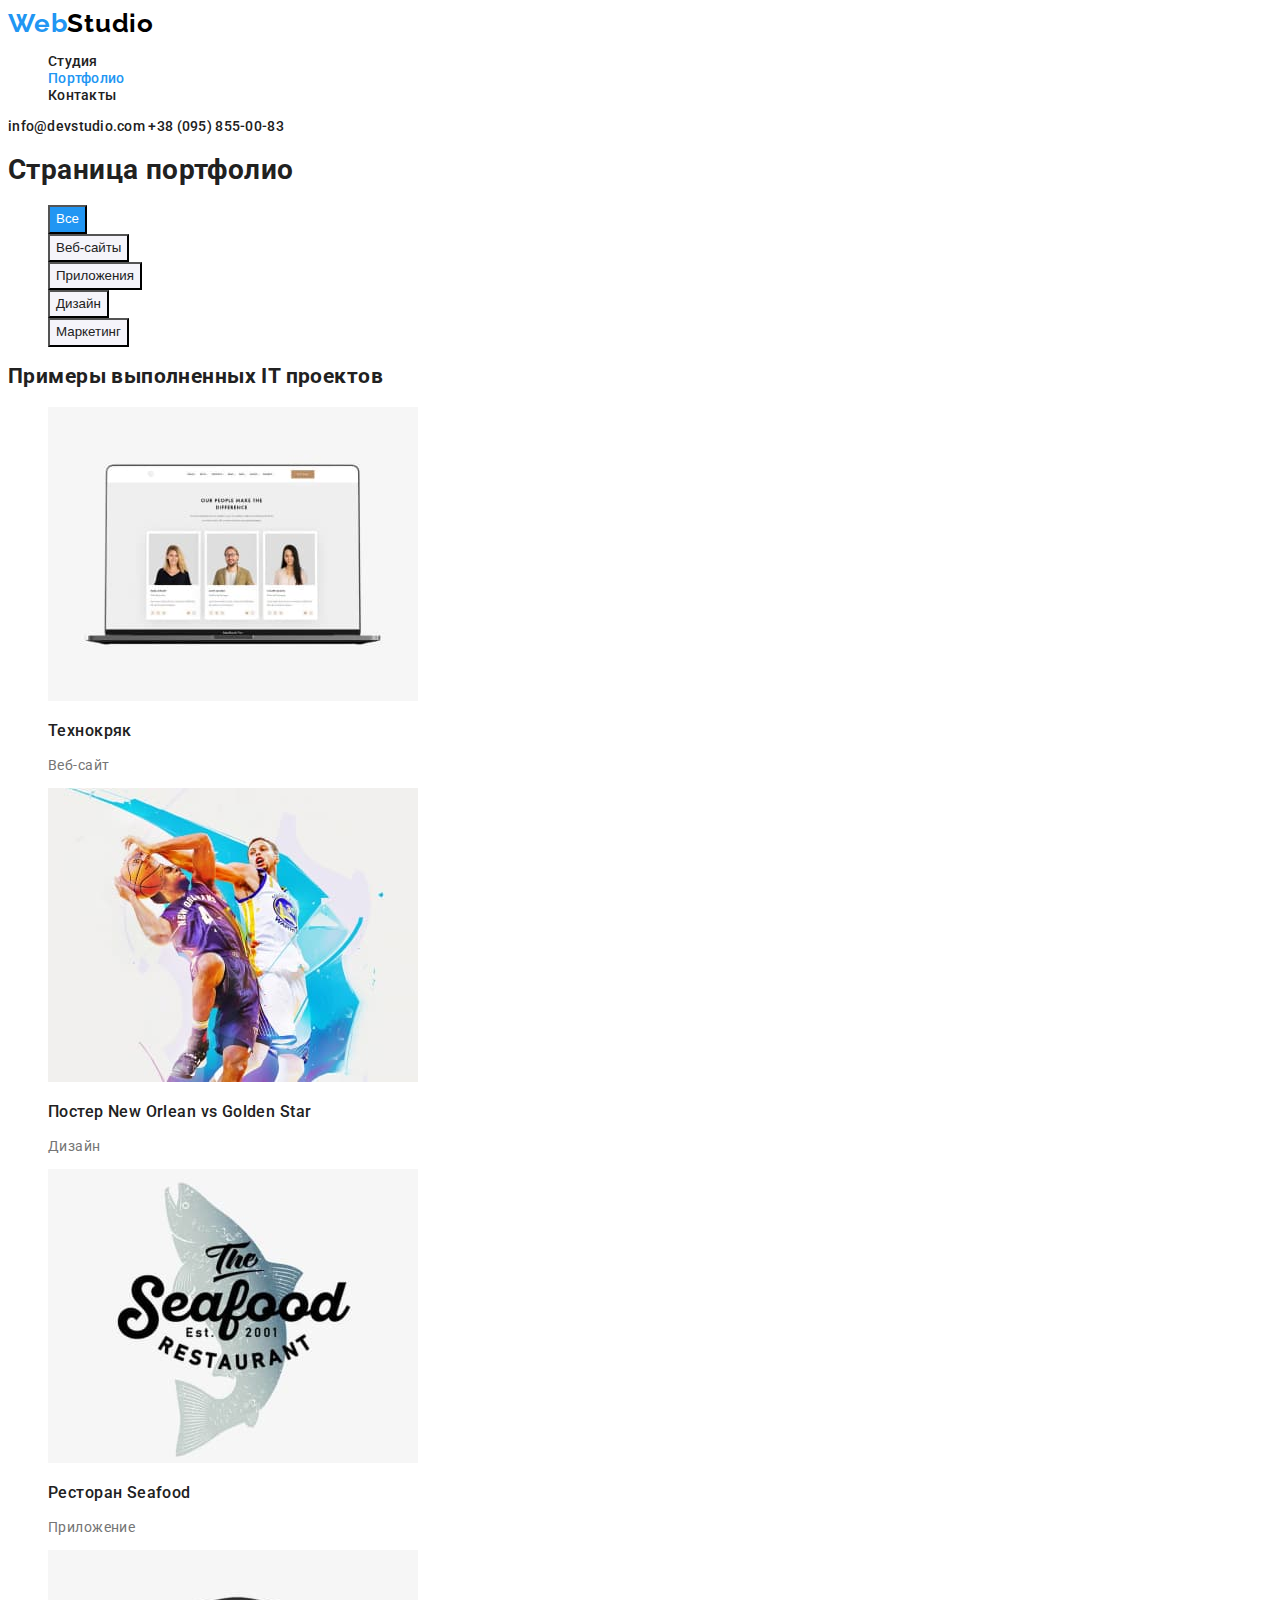
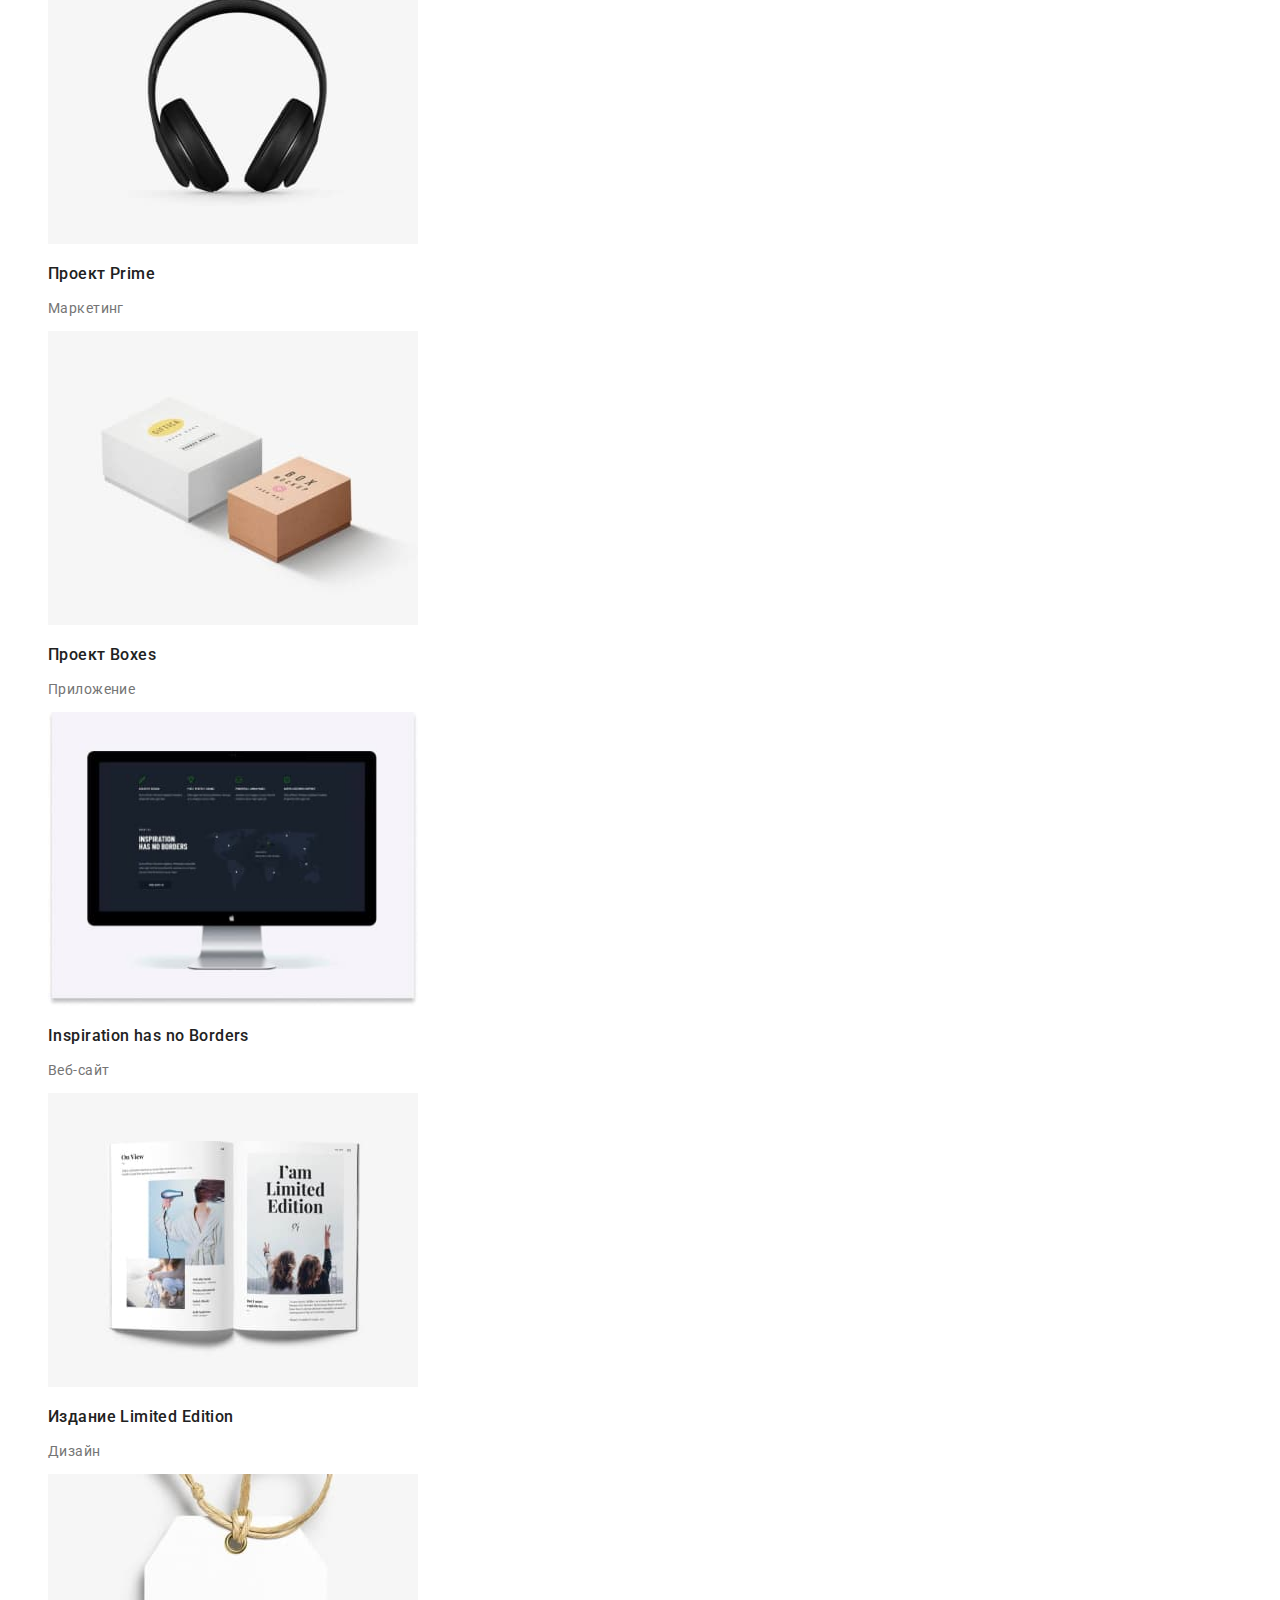
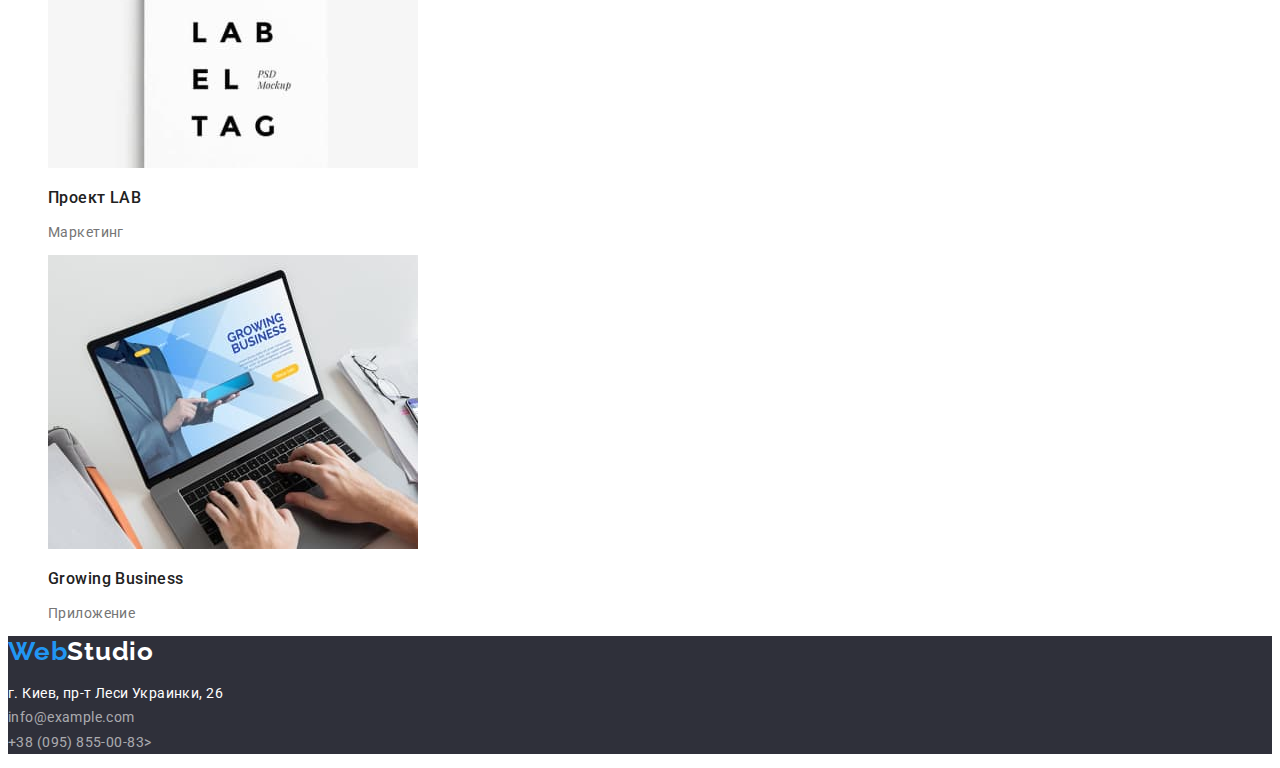
==== commit b5355a4e: "футер шрифт" ====
--- a/portfolio.html
+++ b/portfolio.html
@@ -6,10 +6,13 @@
     <meta name="viewport" content="width=, initial-scale=1.0">
     <title>Портфолио студии WebStudio</title>
     <link 
+    href="https://fonts.googleapis.com/css2?family=Raleway:wght@700&family=Roboto:wght@400;500;700;900&display=swap"
+    rel="stylesheet">
+    <link 
     rel="stylesheet" href="./css/styles.css">
 </head>
 <body>
-    <header class="page-hader">
+    <header>
         <nav class="site-nav">
             <a href="./index.html" class="logo"> <span>Web</span>Studio</a>
            <ul class="site-nav list">
@@ -27,7 +30,7 @@
 <section class="section">
     <h1>Страница портфолио</h1>
 <ul class="filter list">
-    <li><button class="button primary">Все</button></li>
+    <li><button class="button activ">Все</button></li>
     <li><button class="button">Веб-сайты</button></li>
     <li><button class="button">Приложения</button></li>
     <li><button class="button">Дизайн</button></li>
@@ -102,14 +105,15 @@
 </ul>
 </section>
 </main>
-    <!--Футер с адресным блоком-->
+ <!--Футер с адресным блоком-->
 <footer class="page-footer">
     <div>
     <a href="./index.html" class="revers-logo"><span> Web</span>Studio</a>
-    <address class="address-footer">
-        <p class="footer-link">г. Киев, пр-т Леси Украинки, 26 <br></p>
-    <a href="mailto:info@example.com" class="footer-link">info@example.com</a> <br>
-    <a href="tel:+380958550083" class="footer-link">+38 (095) 855-00-83></a>
+    <address class="address footer">
+        <p class="footer link">г. Киев, пр-т Леси Украинки, 26 <br>
+    <a href="mailto:info@example.com" class="footer link">info@example.com</a> <br>
+    <a href="tel:+380958550083" class="footer link">+38 (095) 855-00-83></a>
+</p>
 </address>
 </div>
 </footer>
--- a/css/styles.css
+++ b/css/styles.css
@@ -16,6 +16,7 @@
     color: var(--primary-text-color);
 
     font-family: Roboto, sans-serif;
+    font-weight: 400;
     letter-spacing: 0.03em;
     font-size: 14px;
     line-height: 1.2;
@@ -55,7 +56,7 @@
 font-weight: 500;
 letter-spacing: 0.02em;
 }
-  
+
 .site-nav .link:hover, 
 .site-nav .link:focus,
 .address-nav .link:hover,
@@ -70,12 +71,20 @@
 
 
 /*Футер*/
+
 .page-footer {
     background-color: var(--background-color);
 }
-.footer-link {
+.footer.link {
+    font-style: normal;
     color: var( --transparent-text);
+    line-height: 1.75;
 }
+.address.footer p {
+  color: var(--primary-white-color);
+  line-height: 1.75;
+}
+
 
 /* Формат списков и ссылок */
 .list {list-style: none;}
@@ -92,18 +101,44 @@
     font-weight: 900;
     line-height: 1.4;
     letter-spacing: 0,06em;
+    text-align: center;
+}
+/*Секция преимущества*/
+.benefits.list h3 {
+  text-transform: uppercase;
+  font-weight: 900;
+}
+.benefits.list p{
+color: var(--secondary-text-color);
+line-height: 1.75;
 }
 
 /*Button*/
-.button.primary {
+
+.button {
+  color: var(--primary-text-color);
+  background-color: var(--background-color-secondary);
+  font-weight: 500;
+  font-size: 16;
+  line-height: 1.67;
+}
+
+.button.activ {
+  color: var(--primary-white-color);
+  background-color: var(--accent-color);
+}
+
+.button-primary {
     color: var(--primary-white-color);
     background-color: var(--accent-color);
+    text-align: center;
+    font-weight: 700;
+    font-size: 16;
+    line-height: 1.9;
+    letter-spacing: 0.06em;
+
 }
 
-.button {
-    color: var(--primary-text-color);
-    background-color: var(--background-color-secondary);
-}
 
 .button :hover,
 .button :focus,
@@ -115,23 +150,41 @@
 /*Секции*/
 .section-title {
     color: var(--primary-text-color);
+    font-weight: 700;
+    font-size: 34;
+    text-align: center;
   }
-  
-.benefits-list h3 {
-    color: var(--primary-text-color);
-    text-transform: uppercase;
-}
-.benefits-list p {
-    color: var(--secondary-text-color);
-}
 
 .section h3 {
 color: var(--primary-text-color);
+font-weight: 500;
+font-size: 16;
+
 }
 .section p {
 color: var(--secondary-text-color);
+font-weight: 400;
+font-size: 16;
 }
 
 /*.section a:hover {
     background-color: var(--background-color-secondsry);
-}*/+}*/
+
+/*Особенности секции Преимущества*/
+
+.benefits-list h3 {
+  color: var(--primary-text-color);
+  text-transform: uppercase;
+}
+.benefits-list p {
+  color: var(--secondary-text-color);
+}
+
+/*Особенности секции Наша команда*/
+
+.team.list h3,
+.team.list p {
+  text-align: center;
+}
+
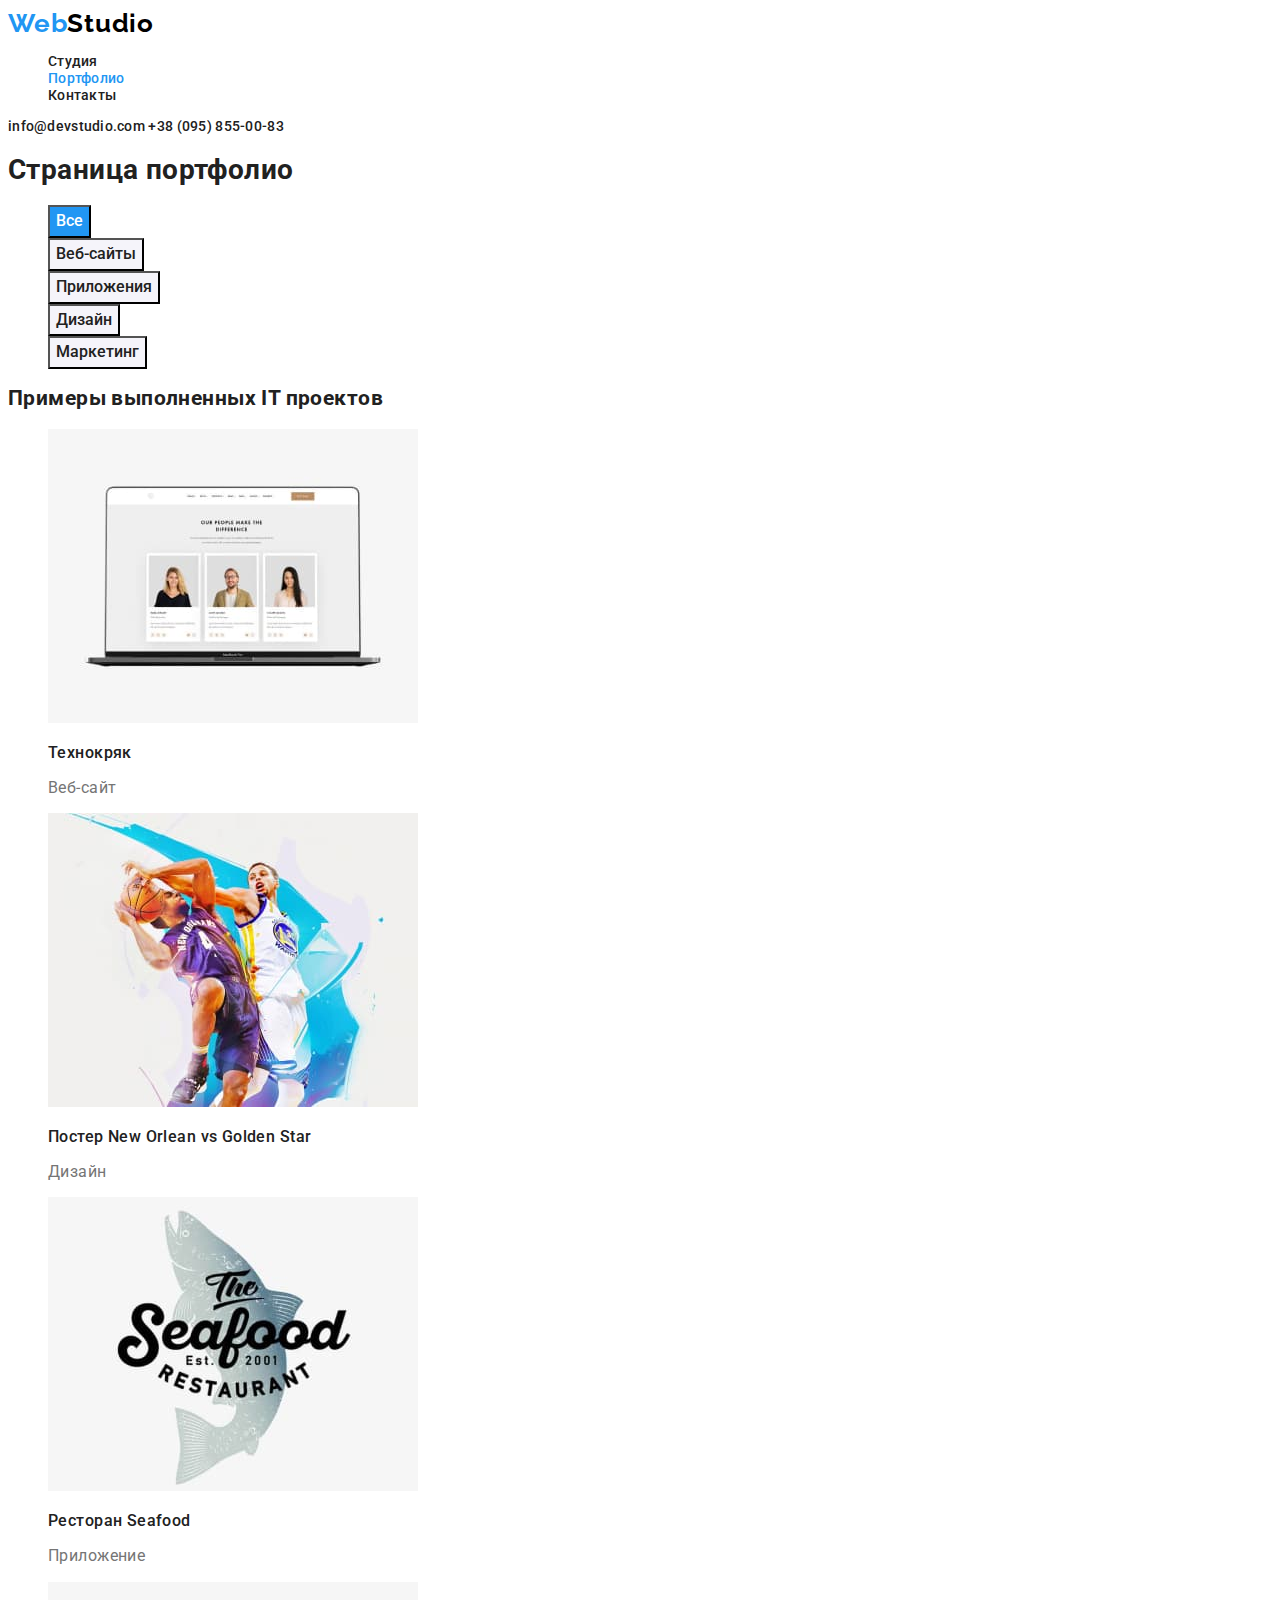
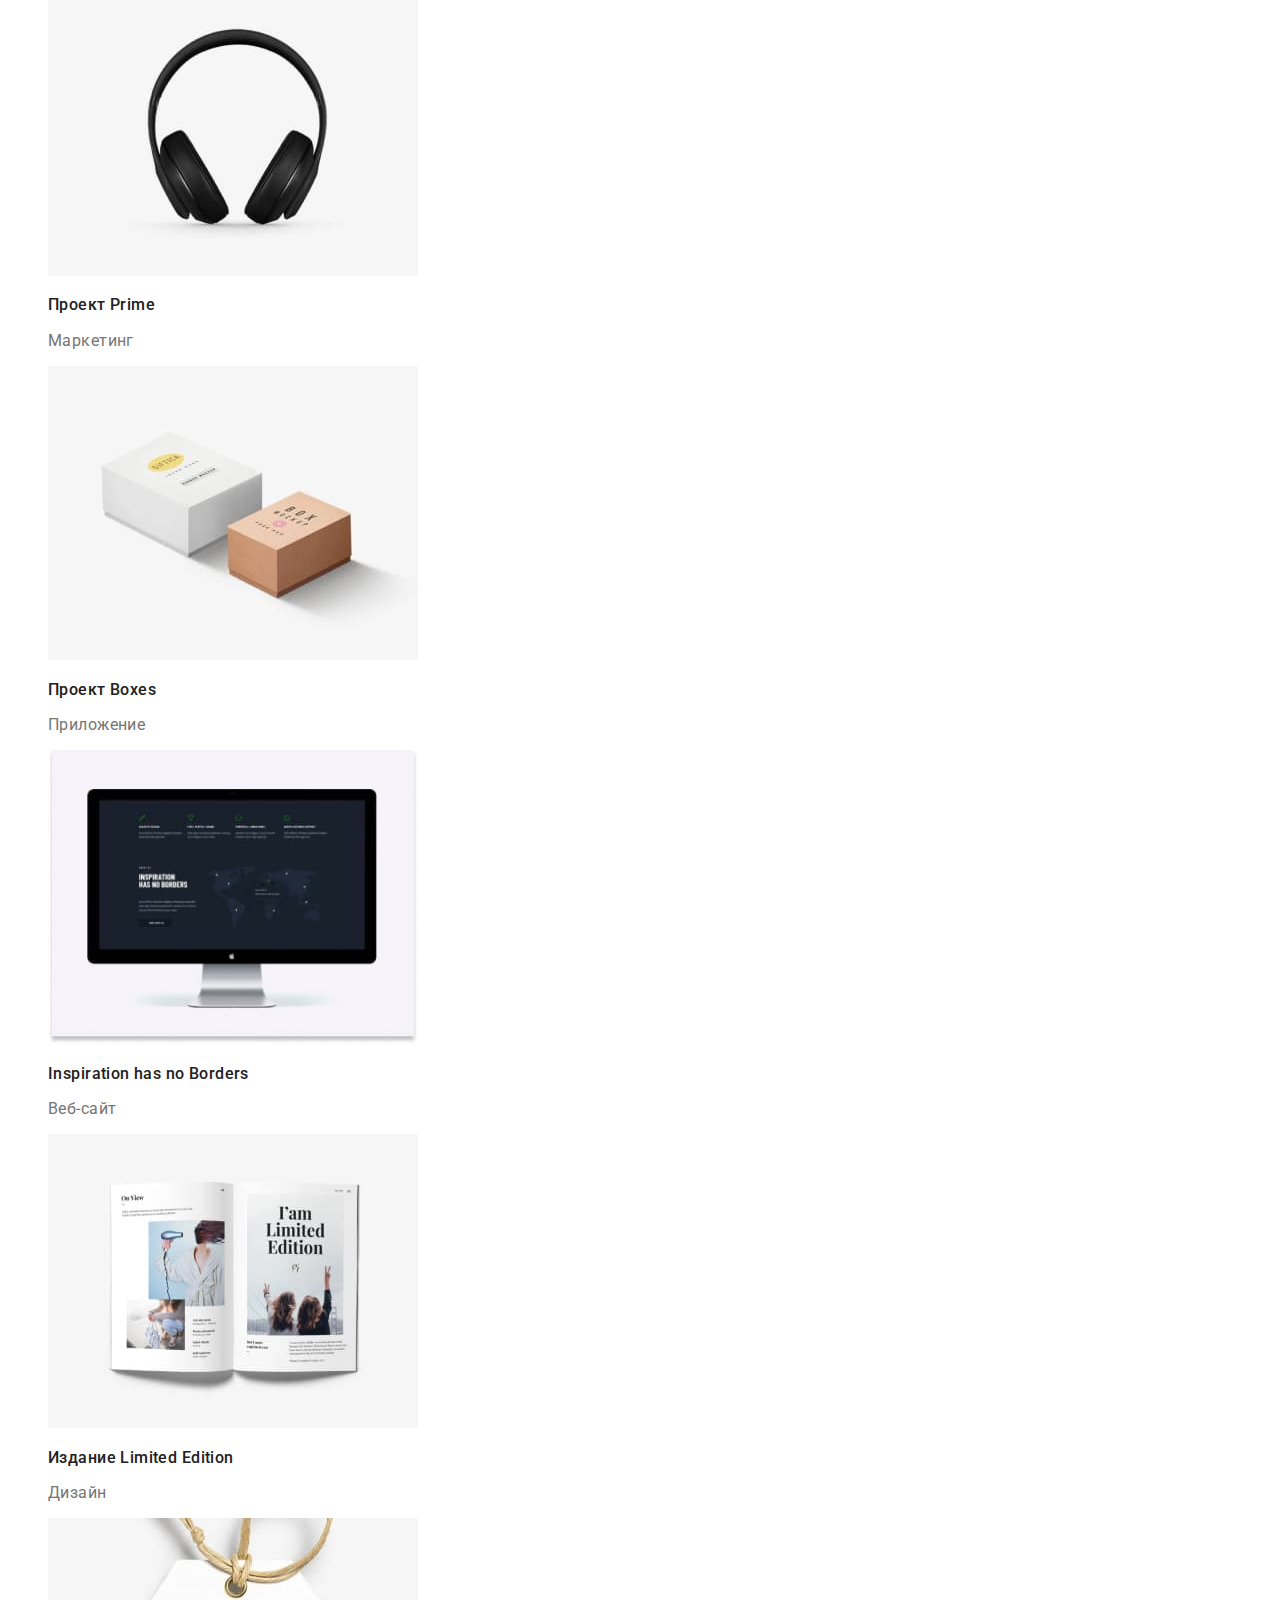
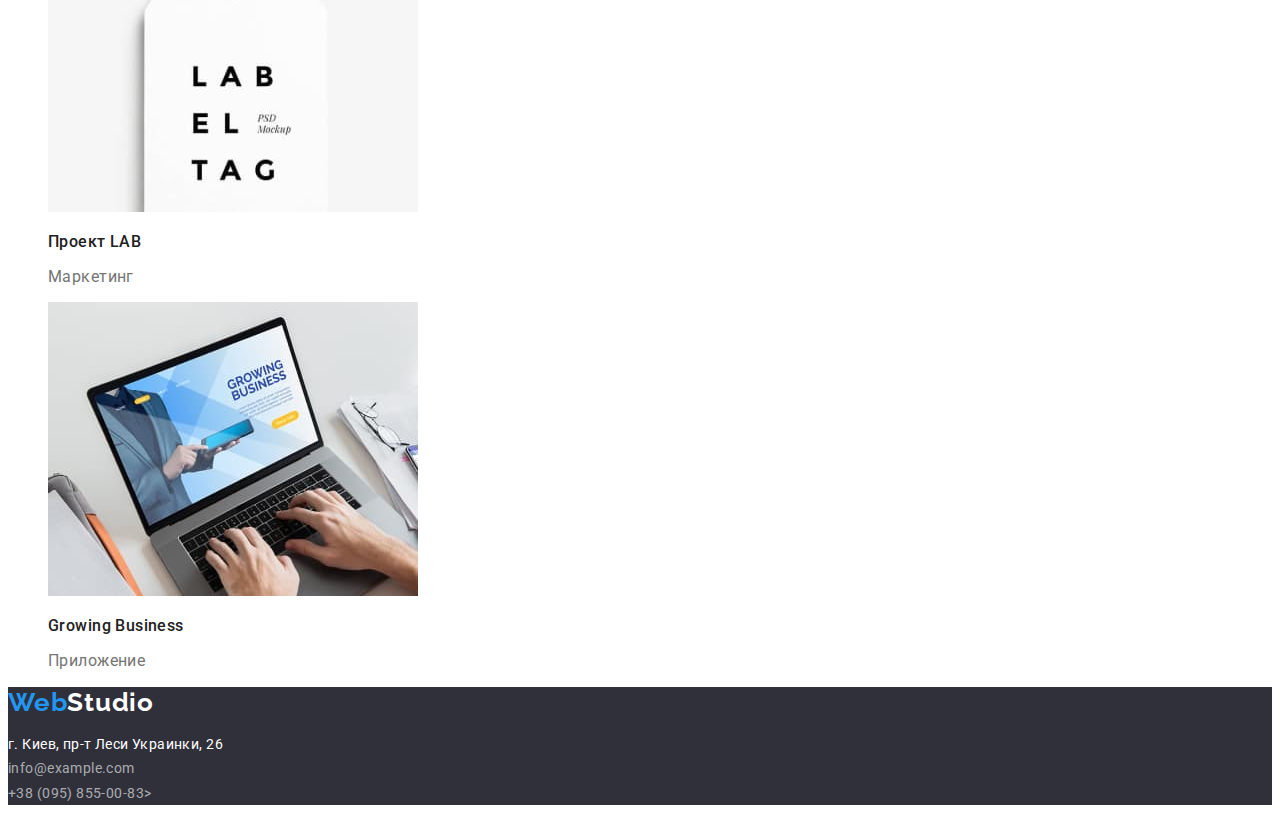
==== commit 1c786d3c: "футер контакты в hover" ====
--- a/portfolio.html
+++ b/portfolio.html
@@ -105,14 +105,14 @@
 </ul>
 </section>
 </main>
- <!--Футер с адресным блоком-->
+<!--Футер с адресным блоком-->
 <footer class="page-footer">
     <div>
     <a href="./index.html" class="revers-logo"><span> Web</span>Studio</a>
-    <address class="address footer">
-        <p class="footer link">г. Киев, пр-т Леси Украинки, 26 <br>
-    <a href="mailto:info@example.com" class="footer link">info@example.com</a> <br>
-    <a href="tel:+380958550083" class="footer link">+38 (095) 855-00-83></a>
+    <address class="address-footer">
+        <p class="adress-footer">г. Киев, пр-т Леси Украинки, 26 <br>
+    <a href="mailto:info@example.com" class="mailto-footer">info@example.com</a> <br>
+    <a href="tel:+380958550083" class="tel-footer">+38 (095) 855-00-83></a>
 </p>
 </address>
 </div>
--- a/css/styles.css
+++ b/css/styles.css
@@ -42,10 +42,6 @@
     line-height: 1.2;
   }
 
-  .logo:hover {
-    color: var(--accent-color);
-  }
-
   .logo span {color: var(--accent-color);}
   .revers-logo span {color: var(--accent-color);}
 
@@ -75,16 +71,24 @@
 .page-footer {
     background-color: var(--background-color);
 }
-.footer.link {
+.mailto-footer,
+.tel-footer {
     font-style: normal;
     color: var( --transparent-text);
     line-height: 1.75;
 }
-.address.footer p {
+
+.address-footer {
+  font-style: normal;
   color: var(--primary-white-color);
   line-height: 1.75;
 }
 
+.address-footer :hover,
+.mailto-footer :hover,
+.tel-footer :hover{
+  color: var(--accent-color);
+}
 
 /* Формат списков и ссылок */
 .list {list-style: none;}
@@ -97,7 +101,7 @@
 .hero-title {
     color: var(--primary-white-color);
     text-transform: uppercase;
-    font-size: 44;
+    font-size: 44px;
     font-weight: 900;
     line-height: 1.4;
     letter-spacing: 0,06em;
@@ -114,12 +118,16 @@
 }
 
 /*Button*/
+button {
+  font-family: inherit;
+  cursor: pointer;
+}
 
 .button {
   color: var(--primary-text-color);
   background-color: var(--background-color-secondary);
   font-weight: 500;
-  font-size: 16;
+  font-size: 16px;
   line-height: 1.67;
 }
 
@@ -133,38 +141,30 @@
     background-color: var(--accent-color);
     text-align: center;
     font-weight: 700;
-    font-size: 16;
+    font-size: 16px;
     line-height: 1.9;
     letter-spacing: 0.06em;
 
-}
-
-
-.button :hover,
-.button :focus,
-.button :active {
-    color: var(--primary-white-color);
-    background-color: var(--accent-color);
 }
 
 /*Секции*/
 .section-title {
     color: var(--primary-text-color);
     font-weight: 700;
-    font-size: 34;
+    font-size: 34px;
     text-align: center;
   }
 
 .section h3 {
 color: var(--primary-text-color);
 font-weight: 500;
-font-size: 16;
+font-size: 16px;
 
 }
 .section p {
 color: var(--secondary-text-color);
 font-weight: 400;
-font-size: 16;
+font-size: 16px;
 }
 
 /*.section a:hover {
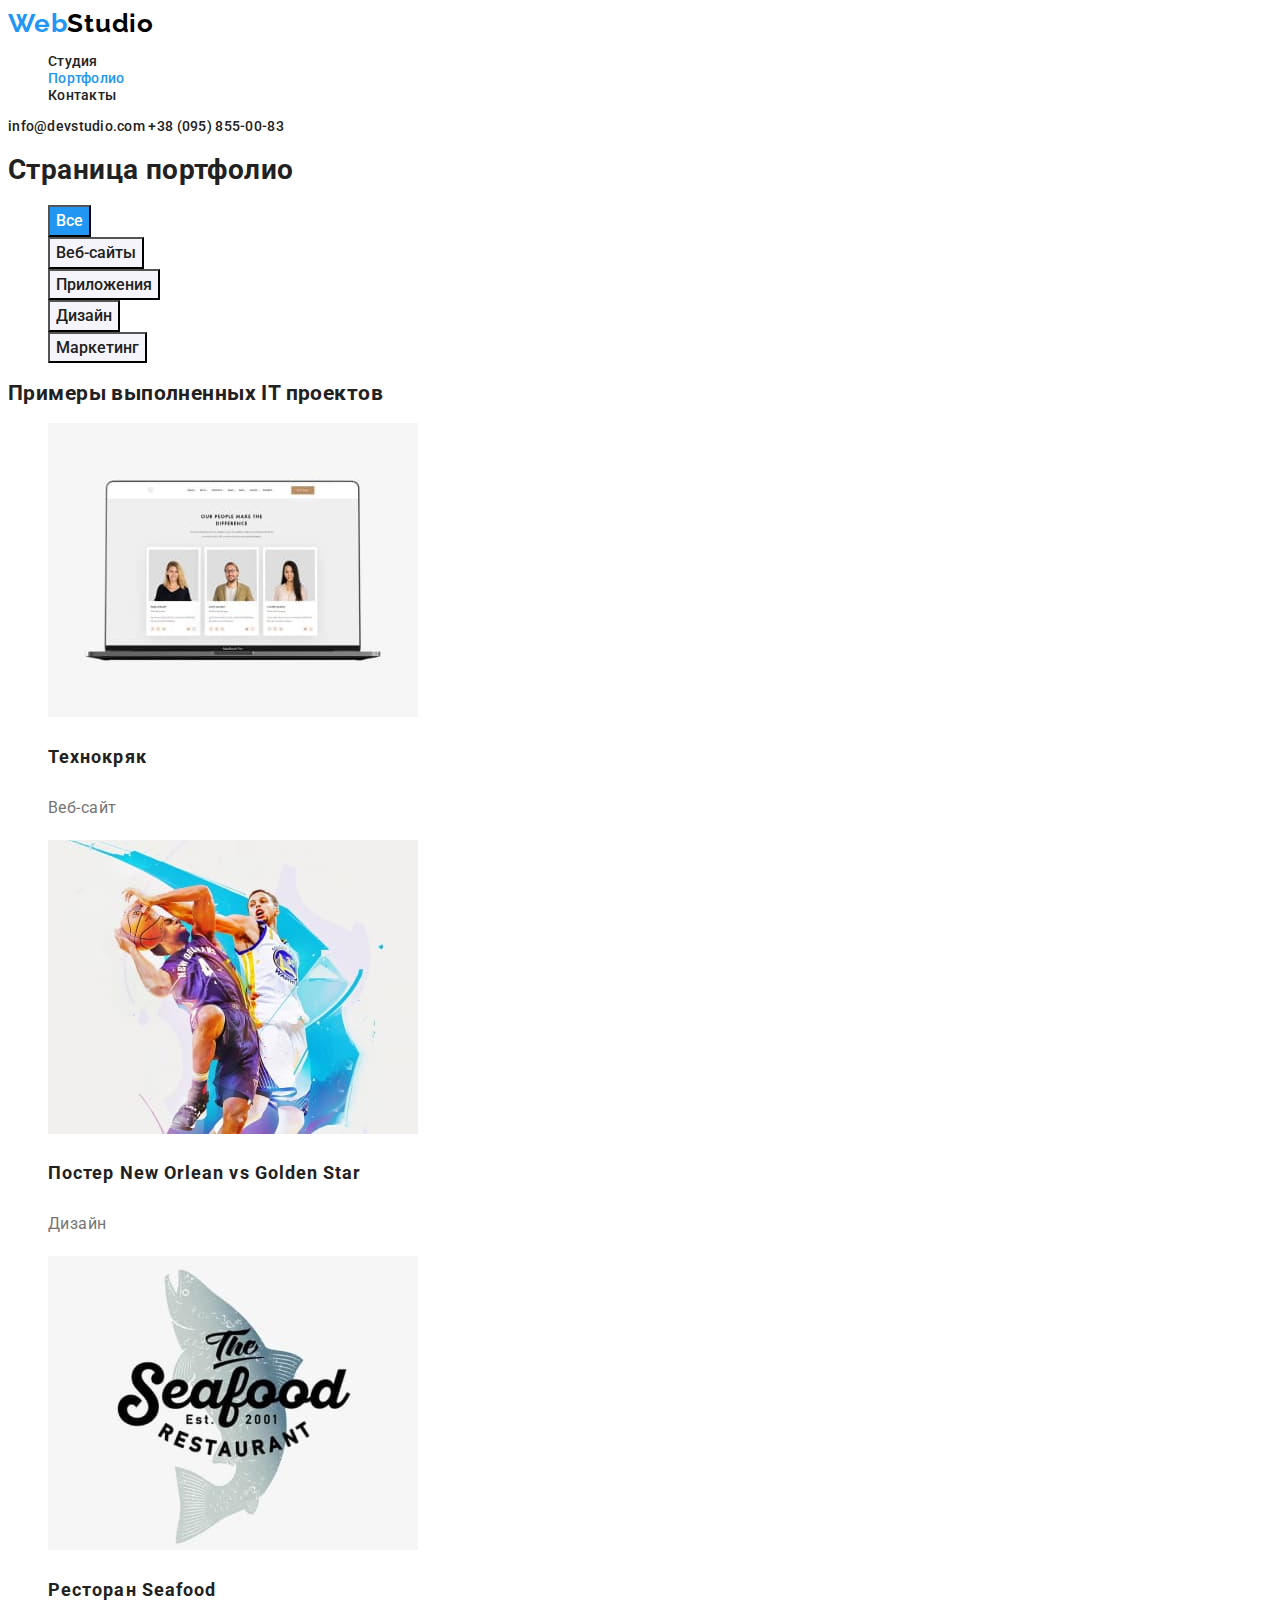
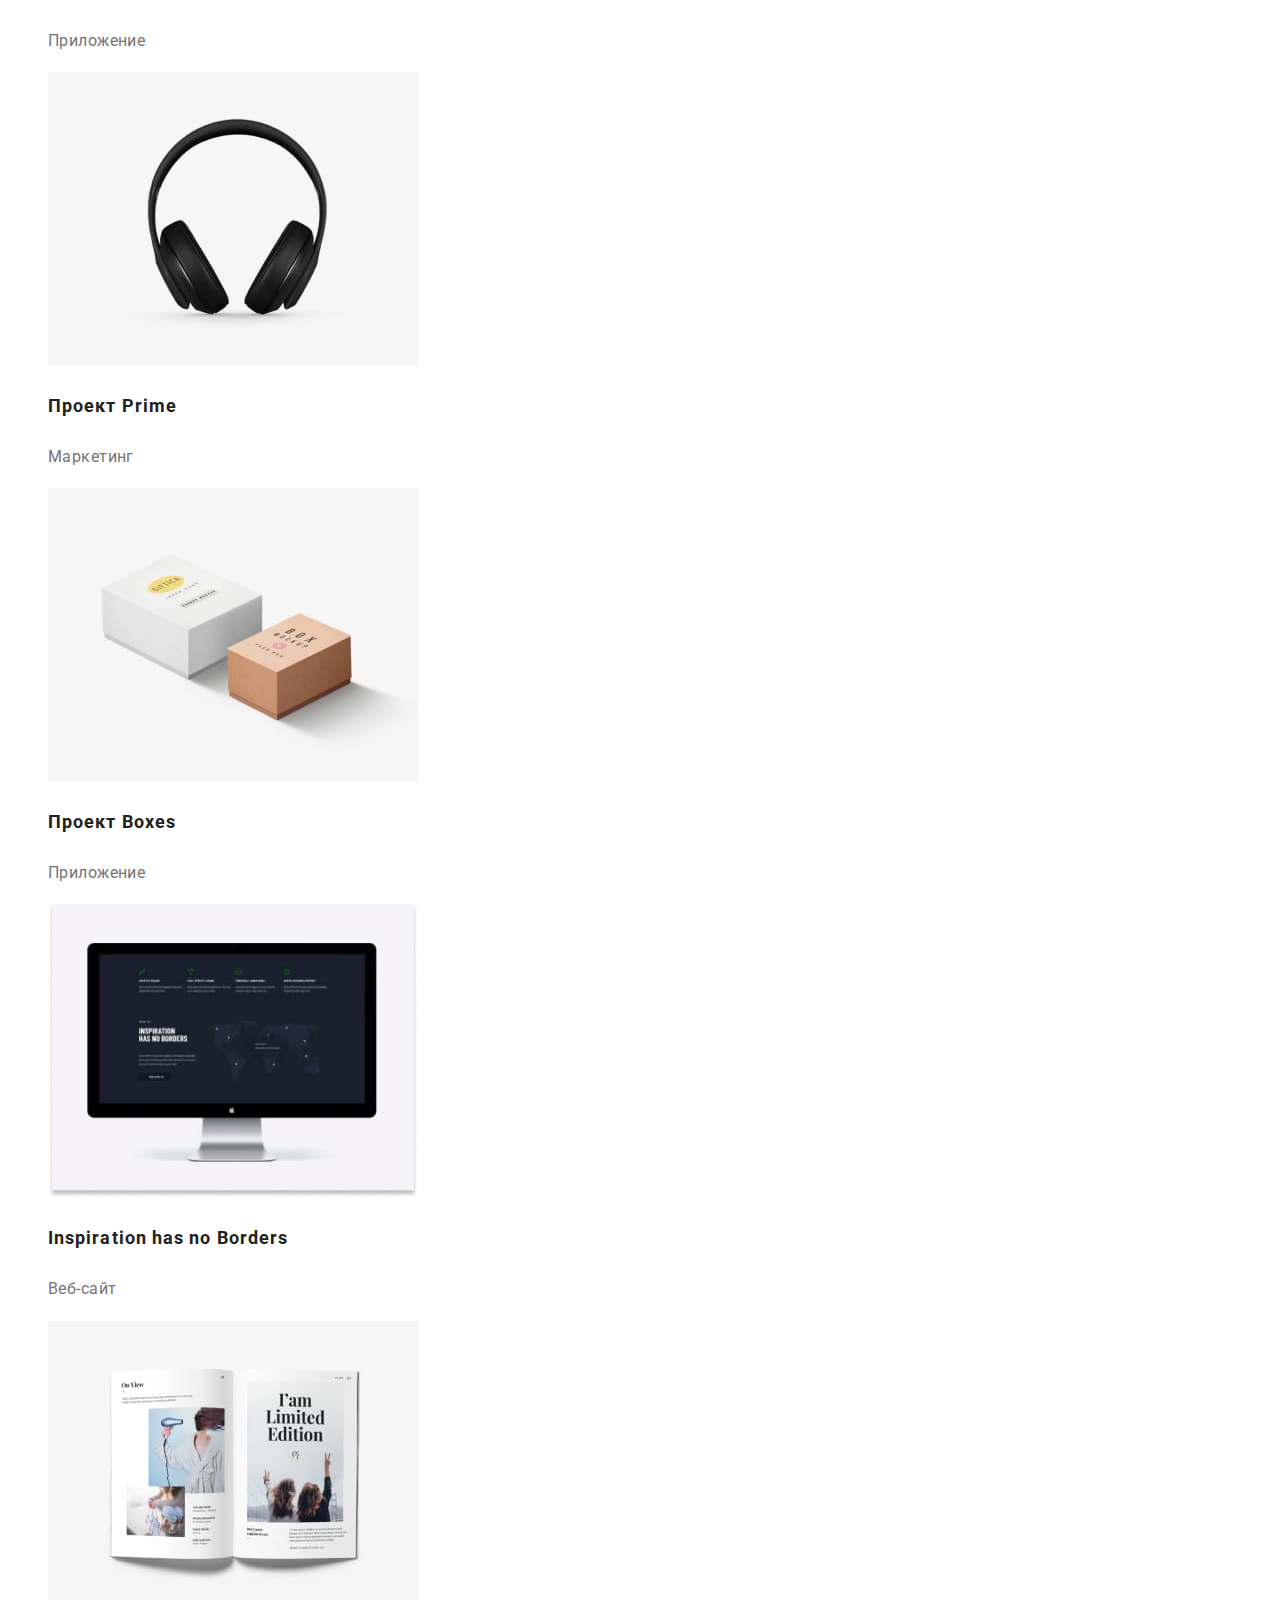
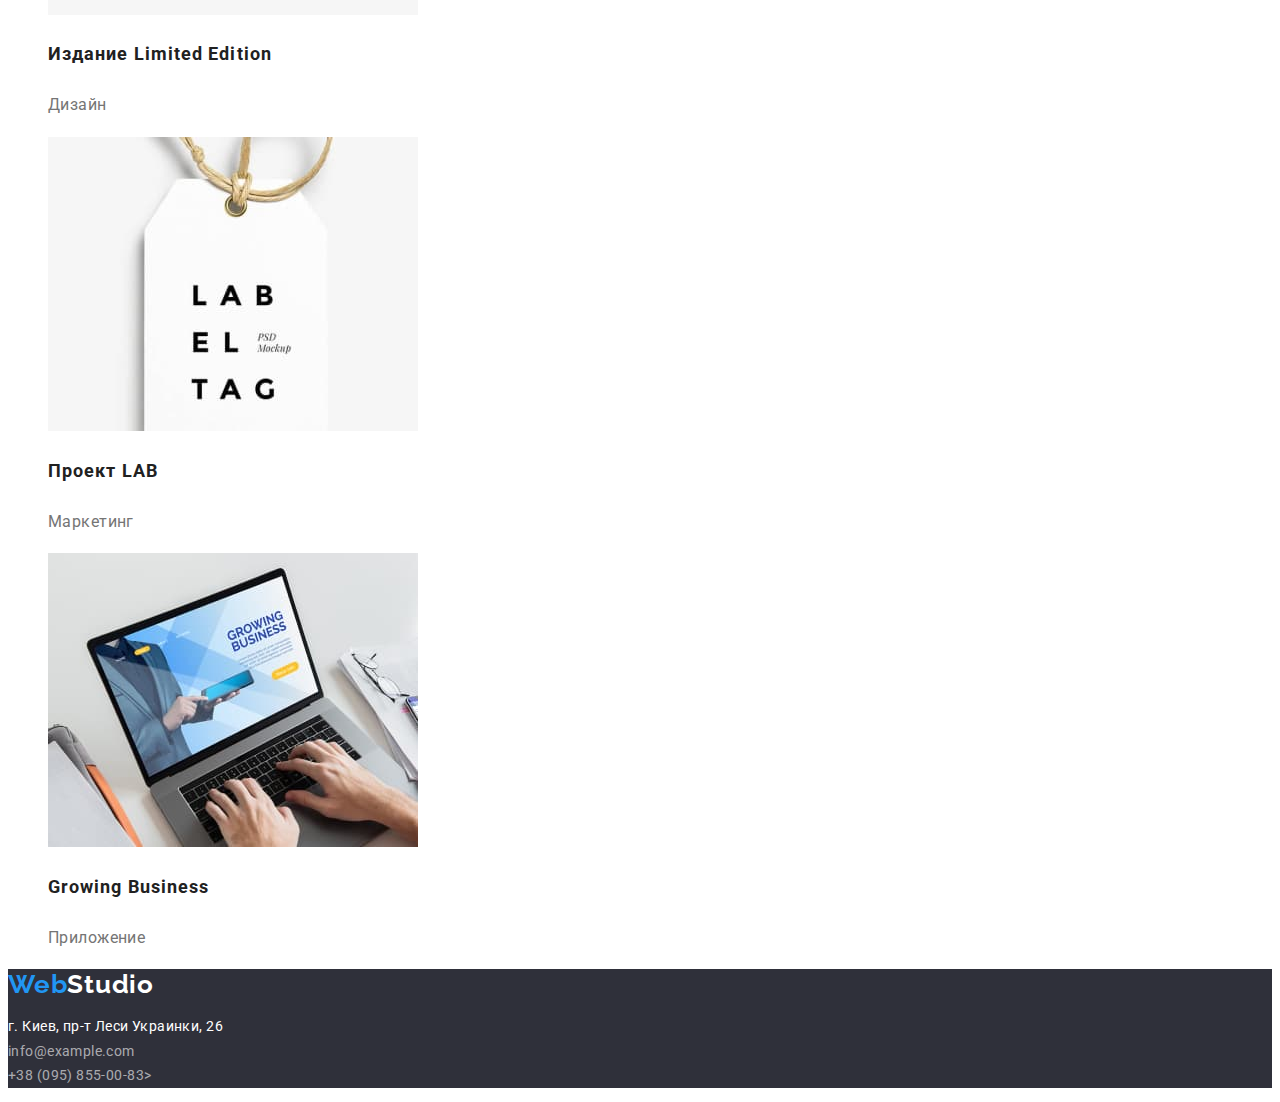
==== commit 629c7a70: "изменение шрифтов по ТЗ" ====
--- a/portfolio.html
+++ b/portfolio.html
@@ -27,7 +27,7 @@
             </div> 
     </header>
 <main>
-<section class="section">
+<section class="portfolio-section">
     <h1>Страница портфолио</h1>
 <ul class="filter list">
     <li><button class="button activ">Все</button></li>
--- a/css/styles.css
+++ b/css/styles.css
@@ -70,6 +70,7 @@
 
 .page-footer {
     background-color: var(--background-color);
+    
 }
 .mailto-footer,
 .tel-footer {
@@ -110,7 +111,8 @@
 /*Секция преимущества*/
 .benefits.list h3 {
   text-transform: uppercase;
-  font-weight: 900;
+  font-size: 16px;
+  font-weight: 700;
 }
 .benefits.list p{
 color: var(--secondary-text-color);
@@ -128,7 +130,7 @@
   background-color: var(--background-color-secondary);
   font-weight: 500;
   font-size: 16px;
-  line-height: 1.67;
+  line-height: 1.6;
 }
 
 .button.activ {
@@ -151,21 +153,34 @@
 .section-title {
     color: var(--primary-text-color);
     font-weight: 700;
-    font-size: 34px;
+    font-size: 36px;
     text-align: center;
   }
-
 .section h3 {
 color: var(--primary-text-color);
 font-weight: 500;
 font-size: 16px;
-
 }
 .section p {
-color: var(--secondary-text-color);
-font-weight: 400;
-font-size: 16px;
-}
+  color: var(--secondary-text-color);
+  font-weight: 400;
+  font-size: 16px;
+  }
+/*Секции портфолио*/
+.portfolio-section h3 {
+  color: var(--primary-text-color);
+  font-weight: 700;
+  font-size: 18px;
+  line-height: 2;
+  letter-spacing: 0.06em;
+}
+.portfolio-section p {
+  color: var(--secondary-text-color);
+  font-weight: 400;
+  font-size: 16px;
+  line-height: 1.9;
+  }
+
 
 /*.section a:hover {
     background-color: var(--background-color-secondsry);
